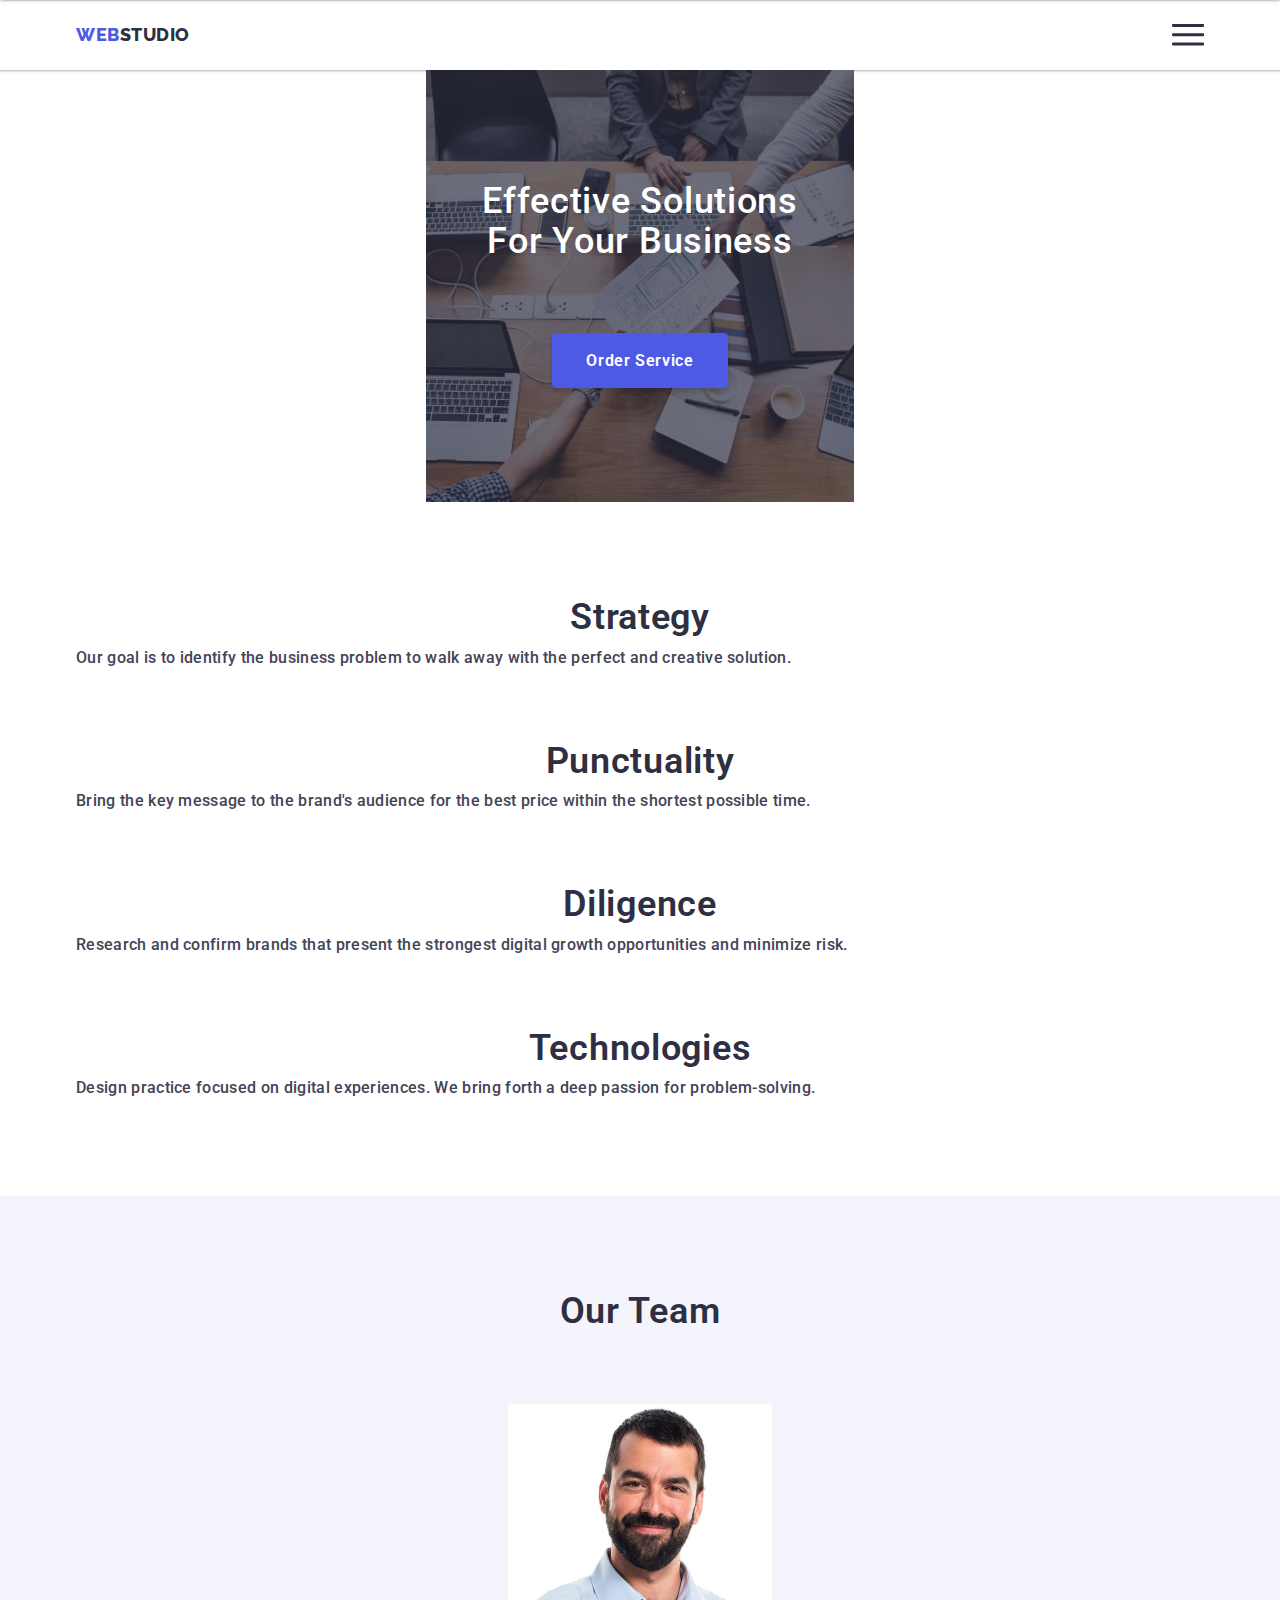
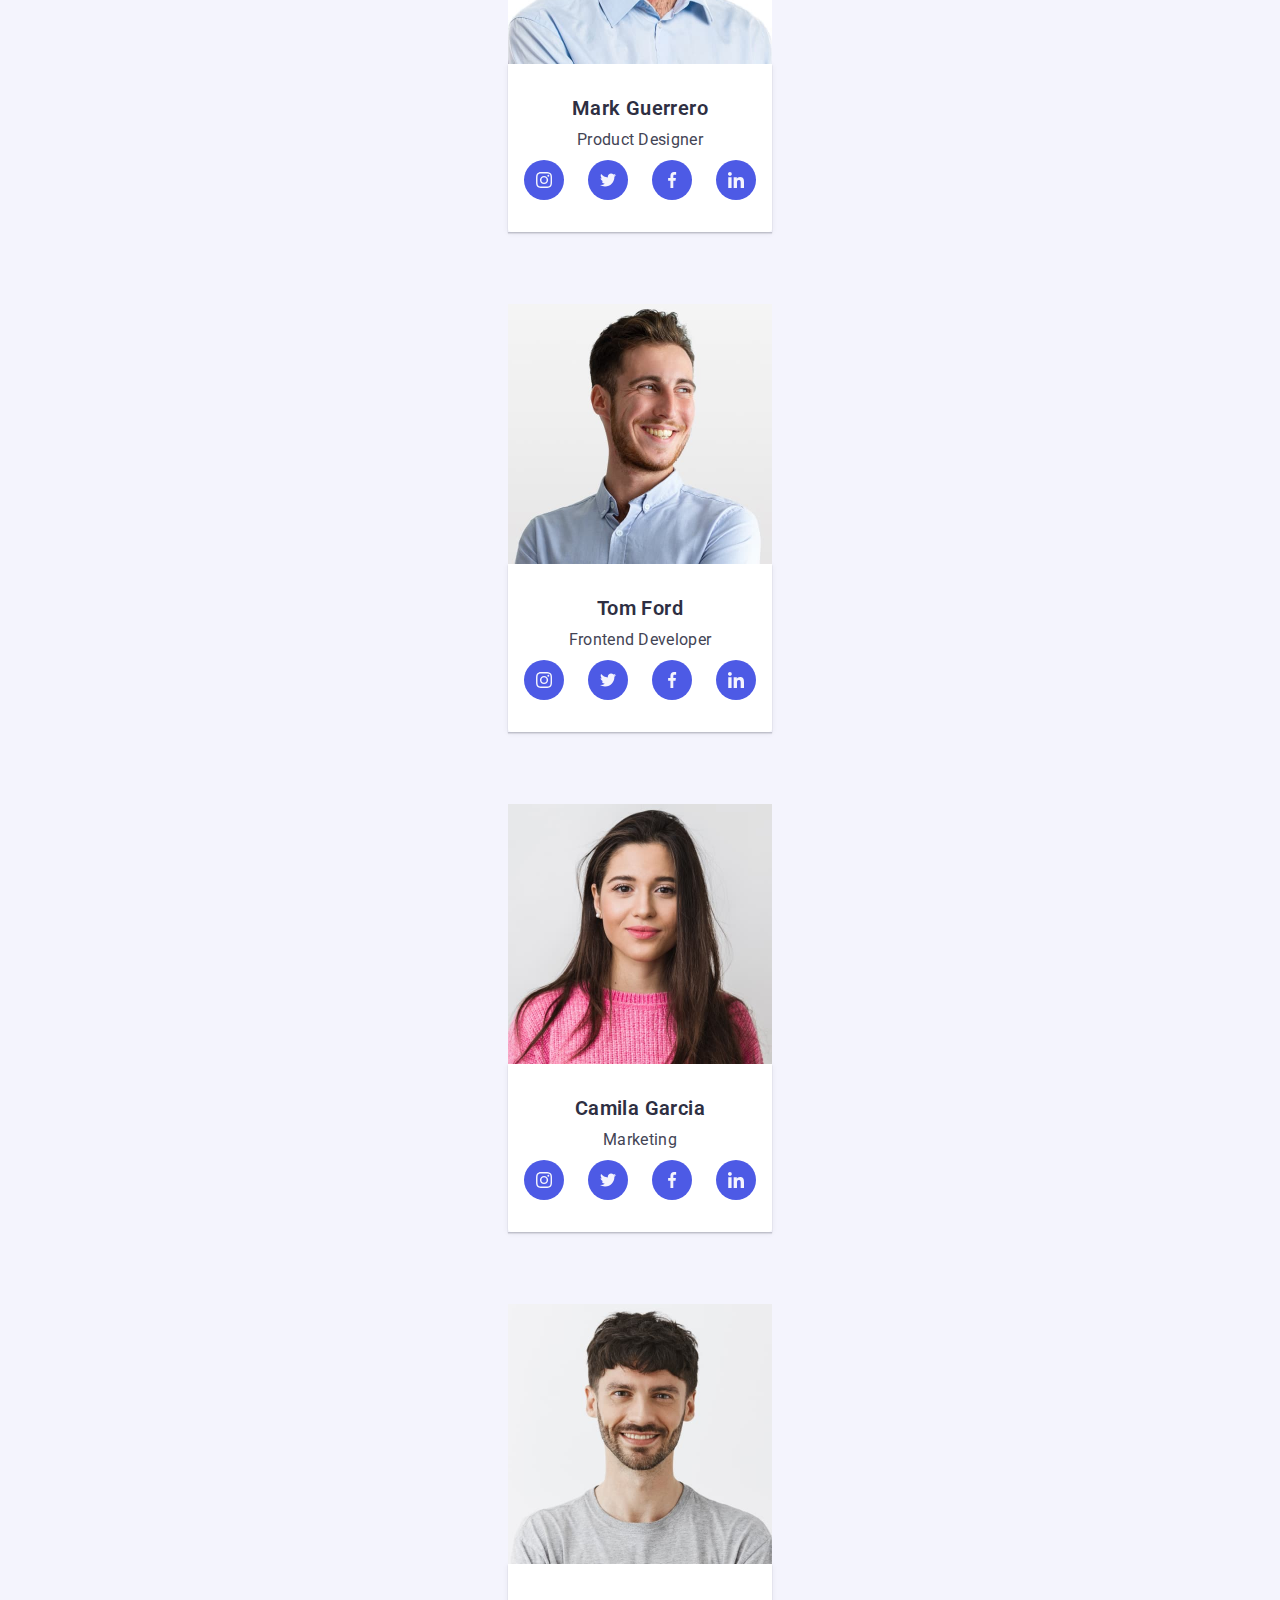
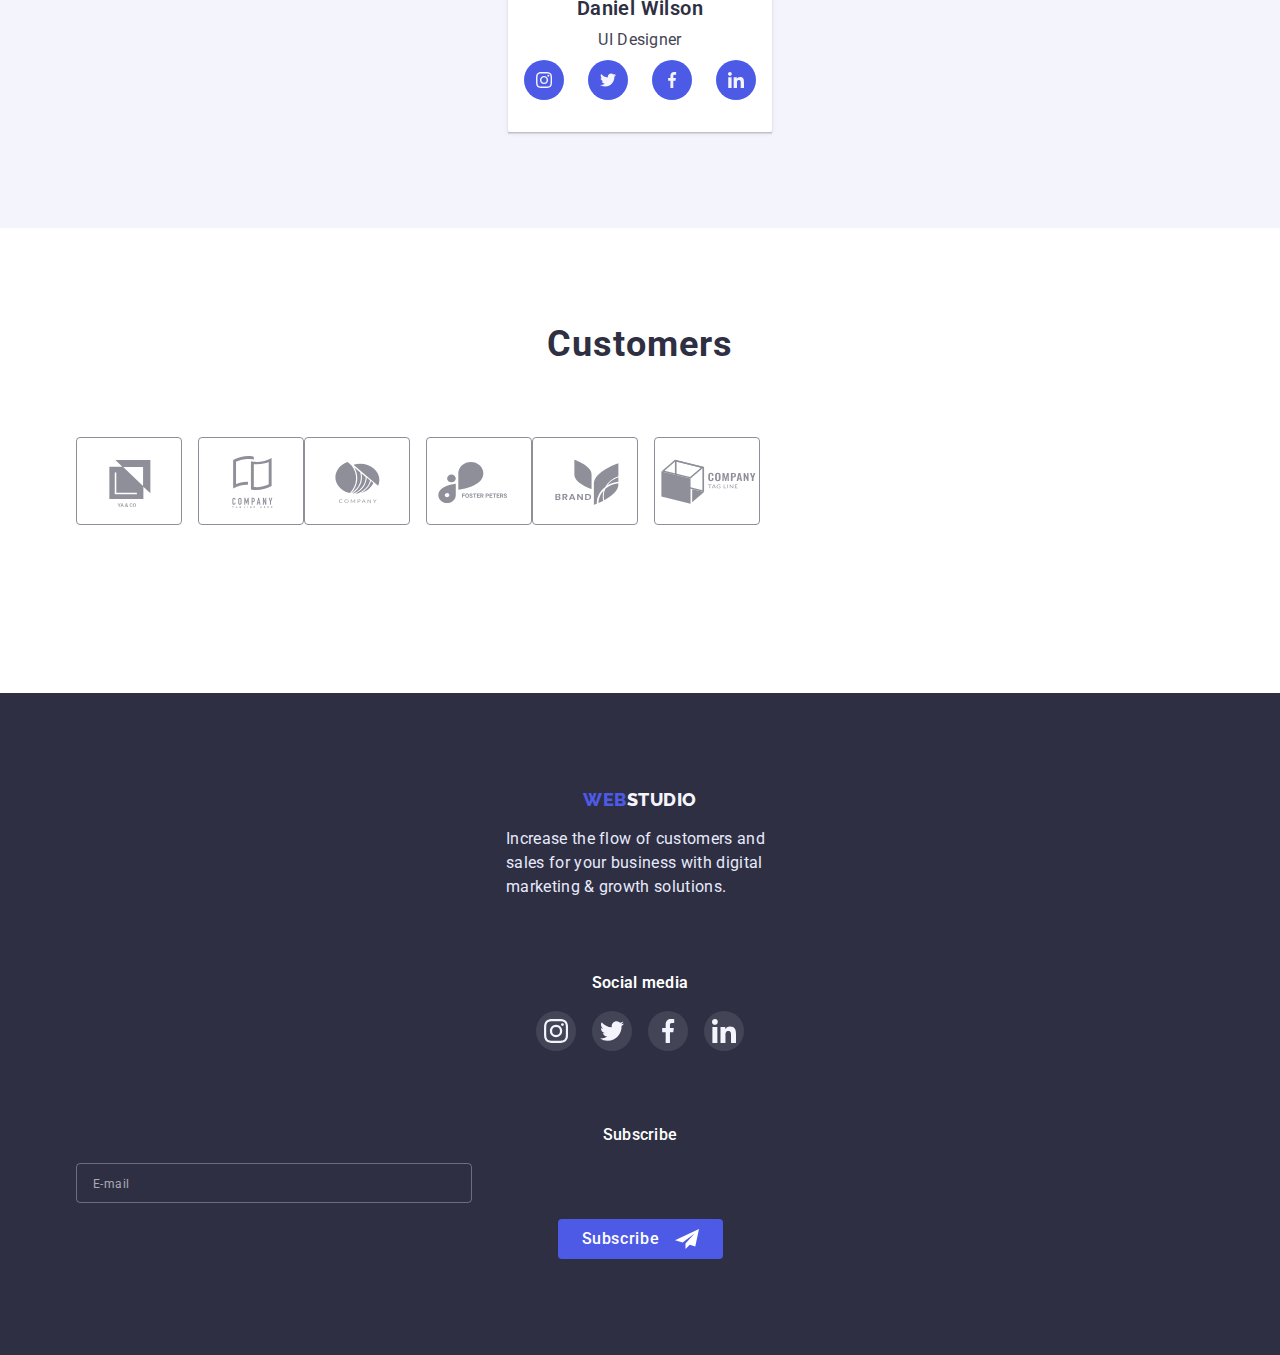
==== index.html @ 3fad4c1f "made responsive images" ====
<!DOCTYPE html>
<html lang="en">
  <head>
    <meta charset="UTF-8" />
    <meta http-equiv="X-UA-Compatible" content="IE=edge" />
    <meta name="viewport" content="width=device-width, initial-scale=1.0" />
    <title>Document</title>
    <link rel="preconnect" href="https://fonts.googleapis.com" />
    <link rel="preconnect" href="https://fonts.gstatic.com" crossorigin />
    <link
      href="https://fonts.googleapis.com/css2?family=Raleway:wght@700&family=Roboto:wght@400;500;700;900&display=swap"
      rel="stylesheet"
    />
    <link
      rel="stylesheet"
      href="https://cdnjs.cloudflare.com/ajax/libs/modern-normalize/1.1.0/modern-normalize.min.css"
    />
    <link rel="stylesheet" href="./css/styles.css" />
  </head>
  <body>
    <header class="head">
      <div class="container header">
        <a href="" class="logo"><span class="logo-span">Web</span>Studio</a>
        <button class="icon-menu buttons" data-menu-open>
          <svg width="32" height="22">
            <use href="./images/icons.svg#mobile-menu"></use>
          </svg>
        </button>
        <div class="burger-menu is-hidden" data-menu>
          <button class="icon-close buttons" data-menu-close>
            <svg width="22" height="22">
              <use href="./images/icons.svg#close"></use>
            </svg>
          </button>
          <nav class="site-nav">
            <ul class="site-nav-list list">
              <li class="site-nav-item">
                <a href="./index.html" class="link current">Studio</a>
              </li>
              <li class="site-nav-item">
                <a href="./portfolio.html" class="link">Portfolio</a>
              </li>
              <li class="site-nav-item">
                <a href="" class="link">Contacts</a>
              </li>
            </ul>
          </nav>
          <ul class="contacts-list list">
            <li class="contacts-item">
              <a href="mailto:info@devstudio.com" class="link"
                >info@devstudio.com</a
              >
            </li>
            <li class="contacts-item phone-number">
              <a href="tel:+110001111111" class="link">+11 (000) 111-11-11</a>
            </li>
          </ul>
          <ul class="menu-list-icon list">
            <li class="menu-icon-item">
              <a href="" class="link-icon">
                <svg class="icon-item" width="24" height="24">
                  <use href="./images/icons.svg#icon-instagram-2"></use>
                </svg>
              </a>
            </li>
            <li class="menu-icon-item">
              <a href="" class="link-icon">
                <svg class="icon-item" width="24" height="24">
                  <use href="./images/icons.svg#icon-twitter-1"></use>
                </svg>
              </a>
            </li>
            <li class="menu-icon-item">
              <a href="" class="link-icon">
                <svg class="icon-item" width="24" height="24">
                  <use href="./images/icons.svg#icon-facebook-1"></use>
                </svg>
              </a>
            </li>
            <li class="menu-icon-item">
              <a href="" class="link-icon">
                <svg class="icon-item" width="24" height="24">
                  <use href="./images/icons.svg#icon-linkedin-1"></use>
                </svg>
              </a>
            </li>
          </ul>
        </div>
      </div>
    </header>
    <main>
      <section class="hero">
        <h1 class="heading-hero">Effective Solutions for Your Business</h1>
        <button type="button" class="buttons" data-modal-open>
          Order Service
        </button>
      </section>
      <section class="features section">
        <div class="container">
          <h2 class="visually-hidden">Our features</h2>
          <ul class="features-list list">
            <li class="features-item">
              <div class="features-icon">
                <svg class="button-icon" width="64" height="64">
                  <use href="./images/icons.svg#antenna"></use>
                </svg>
              </div>
              <h3>Strategy</h3>
              <p class="paragraph">
                Our goal is to identify the business problem to walk away with
                the perfect and creative solution.
              </p>
            </li>
            <li class="features-item">
              <div class="features-icon">
                <svg class="button-icon" width="64" height="64">
                  <use href="./images/icons.svg#icon-clock-1"></use>
                </svg>
              </div>
              <h3>Punctuality</h3>
              <p class="paragraph">
                Bring the key message to the brand's audience for the best price
                within the shortest possible time.
              </p>
            </li>
            <li class="features-item">
              <div class="features-icon">
                <svg class="button-icon" width="64" height="64">
                  <use href="./images/icons.svg#icon-diagram-1"></use>
                </svg>
              </div>
              <h3>Diligence</h3>
              <p class="paragraph">
                Research and confirm brands that present the strongest digital
                growth opportunities and minimize risk.
              </p>
            </li>
            <li class="features-item">
              <div class="features-icon">
                <svg class="button-icon" width="64" height="64">
                  <use href="./images/icons.svg#icon-astronaut-1"></use>
                </svg>
              </div>
              <h3>Technologies</h3>
              <p class="paragraph">
                Design practice focused on digital experiences. We bring forth a
                deep passion for problem-solving.
              </p>
            </li>
          </ul>
        </div>
      </section>
      <section class="activity section">
        <div class="container">
          <h2 class="activity-heading">What are we doing</h2>
          <ul class="activity-list list">
            <li class="activity-item">
              <img
                src="./images/img-1.jpg"
                alt="monitor"
                width="360"
                height="300"
              />
            </li>
            <li class="activity-item">
              <img
                src="./images/img-2.jpg"
                alt="phone screens"
                width="360"
                height="300"
              />
            </li>
            <li class="activity-item">
              <img
                src="./images/img-3.jpg"
                alt="phone in hand"
                width="360"
                height="300"
              />
            </li>
          </ul>
        </div>
      </section>
      <section class="team section">
        <div class="container">
          <h2 class="team-heading">Our Team</h2>
          <ul class="team-list list">
            <li class="team-item">
              <img
                srcset="./images/img-4.jpg 264w, ./images/img-4@2x.jpg 528w"
                sizes="264"
                src="./images/img-4.jpg"
                alt="first team member"
                width="264"
                height="260"
              />
              <div class="team-grouping">
                <h3 class="team-heading-item">Mark Guerrero</h3>
                <p class="paragraph">Product Designer</p>
                <ul class="team-list-icon list">
                  <li class="list-icon-item">
                    <a href="" class="link-icon">
                      <svg class="icon-item" width="16" height="16">
                        <use href="./images/icons.svg#icon-instagram-2"></use>
                      </svg>
                    </a>
                  </li>
                  <li class="list-icon-item">
                    <a href="" class="link-icon">
                      <svg class="icon-item" width="16" height="16">
                        <use href="./images/icons.svg#icon-twitter-1"></use>
                      </svg>
                    </a>
                  </li>
                  <li class="list-icon-item">
                    <a href="" class="link-icon">
                      <svg class="icon-item" width="16" height="16">
                        <use href="./images/icons.svg#icon-facebook-1"></use>
                      </svg>
                    </a>
                  </li>
                  <li class="list-icon-item">
                    <a href="" class="link-icon">
                      <svg class="icon-item" width="16" height="16">
                        <use href="./images/icons.svg#icon-linkedin-1"></use>
                      </svg>
                    </a>
                  </li>
                </ul>
              </div>
            </li>
            <li class="team-item">
              <img
                srcset="./images/img-5.jpg 264w, ./images/img-5@2x.jpg 528w"
                sizes="264"
                src="./images/img-5.jpg"
                alt="second team member"
                width="264"
                height="260"
              />
              <div class="team-grouping">
                <h3 class="team-heading-item">Tom Ford</h3>
                <p class="paragraph">Frontend Developer</p>
                <ul class="team-list-icon list">
                  <li class="list-icon-item">
                    <a href="" class="link-icon">
                      <svg class="icon-item" width="16" height="16">
                        <use href="../images/icons.svg#icon-instagram-2"></use>
                      </svg>
                    </a>
                  </li>
                  <li class="list-icon-item">
                    <a href="" class="link-icon">
                      <svg class="icon-item" width="16" height="16">
                        <use href="./images/icons.svg#icon-twitter-1"></use>
                      </svg>
                    </a>
                  </li>
                  <li class="list-icon-item">
                    <a href="" class="link-icon">
                      <svg class="icon-item" width="16" height="16">
                        <use href="./images/icons.svg#icon-facebook-1"></use>
                      </svg>
                    </a>
                  </li>
                  <li class="list-icon-item">
                    <a href="" class="link-icon">
                      <svg class="icon-item" width="16" height="16">
                        <use href="./images/icons.svg#icon-linkedin-1"></use>
                      </svg>
                    </a>
                  </li>
                </ul>
              </div>
            </li>
            <li class="team-item">
              <img
                srcset="./images/img-6.jpg 264w, ./images/img-6@2x.jpg 528w"
                sizes="264"
                src="./images/img-6.jpg"
                alt="third team member"
                width="264"
                height="260"
              />
              <div class="team-grouping">
                <h3 class="team-heading-item">Camila Garcia</h3>
                <p class="paragraph">Marketing</p>
                <ul class="team-list-icon list">
                  <li class="list-icon-item">
                    <a href="" class="link-icon">
                      <svg class="icon-item" width="16" height="16">
                        <use href="./images/icons.svg#icon-instagram-2"></use>
                      </svg>
                    </a>
                  </li>
                  <li class="list-icon-item">
                    <a href="" class="link-icon">
                      <svg class="icon-item" width="16" height="16">
                        <use href="./images/icons.svg#icon-twitter-1"></use>
                      </svg>
                    </a>
                  </li>
                  <li class="list-icon-item">
                    <a href="" class="link-icon">
                      <svg class="icon-item" width="16" height="16">
                        <use href="./images/icons.svg#icon-facebook-1"></use>
                      </svg>
                    </a>
                  </li>
                  <li class="list-icon-item">
                    <a href="" class="link-icon">
                      <svg class="icon-item" width="16" height="16">
                        <use href="./images/icons.svg#icon-linkedin-1"></use>
                      </svg>
                    </a>
                  </li>
                </ul>
              </div>
            </li>
            <li class="team-item">
              <img
                srcset="./images/img-7.jpg 264w, ./images/img-7@2x.jpg 528w"
                sizes="264"
                src="./images/img-7.jpg"
                alt="fourth team member"
                width="264"
                height="260"
              />
              <div class="team-grouping">
                <h3 class="team-heading-item">Daniel Wilson</h3>
                <p class="paragraph">UI Designer</p>
                <ul class="team-list-icon list">
                  <li class="list-icon-item">
                    <a href="" class="link-icon">
                      <svg class="icon-item" width="16" height="16">
                        <use href="./images/icons.svg#icon-instagram-2"></use>
                      </svg>
                    </a>
                  </li>
                  <li class="list-icon-item">
                    <a href="" class="link-icon">
                      <svg class="icon-item" width="16" height="16">
                        <use href="./images/icons.svg#icon-twitter-1"></use>
                      </svg>
                    </a>
                  </li>
                  <li class="list-icon-item">
                    <a href="" class="link-icon">
                      <svg class="icon-item" width="16" height="16">
                        <use href="./images/icons.svg#icon-facebook-1"></use>
                      </svg>
                    </a>
                  </li>
                  <li class="list-icon-item">
                    <a href="" class="link-icon">
                      <svg class="icon-item" width="16" height="16">
                        <use href="./images/icons.svg#icon-linkedin-1"></use>
                      </svg>
                    </a>
                  </li>
                </ul>
              </div>
            </li>
          </ul>
        </div>
      </section>
      <section class="clients section">
        <div class="container">
          <h2 class="clients-heading">Customers</h2>
          <ul class="clients-list list">
            <li class="clients-list-item">
              <a href="" class="clients-list-link">
                <svg class="icon-logo" width="104" height="56">
                  <use href="./images/icons.svg#icon-Logo"></use>
                </svg>
              </a>
            </li>
            <li class="clients-list-item">
              <a href="" class="clients-list-link">
                <svg class="icon-logo" width="104" height="56">
                  <use href="./images/icons.svg#icon-Logo-1"></use>
                </svg>
              </a>
            </li>
            <li class="clients-list-item">
              <a href="" class="clients-list-link">
                <svg class="icon-logo" width="104" height="56">
                  <use href="./images/icons.svg#icon-Logo-2"></use>
                </svg>
              </a>
            </li>
            <li class="clients-list-item">
              <a href="" class="clients-list-link">
                <svg class="icon-logo" width="104" height="56">
                  <use href="./images/icons.svg#icon-Logo-3"></use>
                </svg>
              </a>
            </li>
            <li class="clients-list-item">
              <a href="" class="clients-list-link">
                <svg class="icon-logo" width="104" height="56">
                  <use href="./images/icons.svg#icon-Logo-4"></use>
                </svg>
              </a>
            </li>
            <li class="clients-list-item">
              <a href="" class="clients-list-link">
                <svg class="icon-logo" width="104" height="56">
                  <use href="./images/icons.svg#icon-Logo-5"></use>
                </svg>
              </a>
            </li>
          </ul>
        </div>
      </section>
    </main>
    <footer class="page-footer">
      <div class="container footer">
        <div class="logo-block">
          <a href="" class="logo"><span class="logo-span">Web</span>Studio</a>
          <p>
            Increase the flow of customers and sales for your business with
            digital marketing & growth solutions.
          </p>
        </div>
        <div class="media-block">
          <h3 class="footer-heading">Social media</h3>
          <ul class="footer-list list">
            <li class="footer-list-item">
              <a href="" class="footer-link link">
                <svg width="24" height="24">
                  <use href="./images/icons.svg#icon-instagram-2"></use>
                </svg>
              </a>
            </li>
            <li class="footer-list-item">
              <a href="" class="footer-link link">
                <svg width="24" height="24">
                  <use href="./images/icons.svg#icon-twitter-1"></use>
                </svg>
              </a>
            </li>
            <li class="footer-list-item">
              <a href="" class="footer-link link">
                <svg width="24" height="24">
                  <use href="./images/icons.svg#icon-facebook-1"></use>
                </svg>
              </a>
            </li>
            <li class="footer-list-item">
              <a href="" class="footer-link link">
                <svg width="24" height="24">
                  <use href="./images/icons.svg#icon-linkedin-1"></use>
                </svg>
              </a>
            </li>
          </ul>
        </div>
        <div>
          <form class="email-block">
            <div class="email-input">
              <label for="mail" class="email-label"> Subscribe </label>
              <input
                type="email"
                name="email"
                placeholder="E-mail"
                id="mail"
                class="email-button"
              />
            </div>
            <button type="submit" class="submit-button buttons">
              Subscribe
              <svg width="24" height="20" class="arrow-icon">
                <use href="./images/icons.svg#arrow"></use>
              </svg>
            </button>
          </form>
        </div>
      </div>
    </footer>
    <div class="backdrop is-hidden" data-modal>
      <div class="modal">
        <button class="close-modal buttons" data-modal-close>
          <svg class="modal-icon" width="22" height="22">
            <use href="./images/icons.svg#close"></use>
          </svg>
        </button>
        <form class="form-modal">
          <p class="form-paragraph">
            Leave your contacts and we will call you back
          </p>
          <label class="modal-label">
            <span class="modal-label-text">Name</span>
            <input
              type="text"
              name="user-name"
              class="modal-input username"
              required
            />
          </label>
          <label class="modal-label">
            <span class="modal-label-text">Phone</span>
            <input type="tel" name="phone" class="modal-input phone" required />
          </label>
          <label class="modal-label">
            <span class="modal-label-text">Email</span>
            <input type="email" name="email" class="modal-input email" />
          </label>
          <label class="modal-label">
            <span class="modal-label-text">Comment</span>
            <textarea
              name="comment"
              class="comment"
              placeholder="Text input"
            ></textarea>
          </label>
          <label class="checkbox-label">
            <input type="checkbox" name="checkbox" class="checkbox-input" />
            <span class="checkbox-custom"></span>
            <span class="checkbox-text"
              >I accept the terms and conditions of the
              <a href="" class="checkbox-link"> Privacy Policy</a></span
            >
          </label>
          <button type="submit" class="modal-submit buttons">Send</button>
        </form>
      </div>
    </div>
    <script src="./js/mobile-menu.js"></script>
    <script src="./js/modal.js"></script>
  </body>
</html>
---- css/styles.css ----
/*base styles*/
:root {
  --primary-text-color: #434455;
  --secondary-color: #2e2f42;
  --primary-white-color: #ffffff;
  --background-our-team-buttons: #f4f4fd;
  --accent-color: #4d5ae5;
  --footer-color: #e7e9fc;
  --secondary-accent-color: #404bbf;
}

body {
  font-family: "Roboto", sans-serif;
  color: var(--primary-text-color);
  background-color: var(--primary-white-color);
}

ul {
  margin: 0;
  padding: 0;
}

p,
h1,
h2,
h3 {
  margin: 0;
}

.container {
  margin-left: auto;
  margin-right: auto;
  padding-left: 15px;
  padding-right: 15px;
}

@media screen and (min-width: 480px) {
  .container {
    width: 428px;
  }
}

@media screen and (min-width: 768px) {
  .container {
    width: 768px;
  }
}

@media screen and (min-width: 1200px) {
  .container {
    width: 1158px;
  }
}

.visually-hidden {
  position: absolute;
  white-space: nowrap;
  width: 1px;
  height: 1px;
  overflow: hidden;
  border: 0;
  padding: 0;
  clip: rect(0 0 0 0);
  clip-path: inset(50%);
  margin: -1px;
}

.list {
  list-style: none;
}

a {
  text-decoration: none;
  color: inherit;
}

.buttons {
  font-family: inherit;
  cursor: pointer;
}

.link:hover,
.link:focus {
  color: var(--accent-color);
}

img {
  display: block;
  max-width: 100%;
  height: auto;
}

/*header*/
.head {
  box-shadow: 0px 2px 1px rgba(46, 47, 66, 0.08),
    0px 1px 1px rgba(46, 47, 66, 0.16), 0px 1px 6px rgba(46, 47, 66, 0.08);
}
.header {
  display: flex;
  align-items: center;
  justify-content: space-between;

  padding-top: 24px;
  padding-bottom: 24px;
}

.burger-menu {
  position: absolute;
  top: 0;
  left: 0;
  width: 100%;
  padding: 40px;
  z-index: 3;

  background: var(--primary-white-color);
  box-shadow: 0px 2px 1px rgba(46, 47, 66, 0.08),
    0px 1px 1px rgba(46, 47, 66, 0.16), 0px 1px 6px rgba(46, 47, 66, 0.08);

  transform: translateY(0);

  transition: transform 250ms cubic-bezier(0.4, 0, 0.2, 1);
}

.burger-menu.is-hidden {
  transform: translateY(-100%);
}

.icon-close {
  display: block;

  width: 24px;
  height: 24px;
  padding: 0;
  margin-left: auto;
  margin-bottom: 16px;
  border: 1px solid rgba(0, 0, 0, 0.1);
  border-radius: 50%;

  background-color: #e7e9fc;
  outline: none;
}

.logo {
  display: block;

  /* margin-right: 77px; */
  /* padding-top: 24px;
  padding-bottom: 24px; */

  font-family: "Raleway", sans-serif;
  font-weight: 800;
  font-size: 18px;
  line-height: 1.2;
  letter-spacing: 0.03em;
  text-transform: uppercase;
  color: var(--secondary-color);
}

.logo-span {
  color: var(--accent-color);
}

.icon-menu {
  display: block;

  width: 32px;
  height: 22px;
  padding: 0;
  border: 0;
  background-color: transparent;
}

/*main nav*/
/* .site-nav {
  display: flex;
} */

.site-nav-list {
  font-weight: 700;
  font-size: 36px;
  line-height: 1.1;
  letter-spacing: 0.02em;
  text-transform: capitalize;
  color: var(--secondary-color);
  /* font-weight: 500;
  font-size: 16px;
  line-height: 1.5;
  display: flex; */
}

.site-nav-item {
  position: relative;
}

.site-nav-item:not(:last-child),
.contacts-item:not(:last-child) {
  margin-bottom: 40px;
}

.site-nav-item:last-child {
  margin-bottom: 284px;
}

.contacts-item:last-child {
  margin-bottom: 48px;
}
/* .site-nav-item:not(:last-child),
.contacts-item:not(:last-child) {
  margin-right: 40px;
} */

.site-nav-item .link.current::after {
  content: "";
  position: absolute;
  left: 0;
  bottom: 0;

  display: block;
  /* width: 100%;
  height: 4px;
  border-radius: 2px; */

  background-color: var(--secondary-accent-color);
}

.site-nav-item .link.current {
  color: var(--accent-color);
}

.site-nav-list .link,
.contacts-list .link {
  /* padding-top: 24px;
  padding-bottom: 24px; */
  display: block;

  transition: color 250ms cubic-bezier(0.4, 0, 0.2, 1);
}

/*contacts*/
.contacts-list {
  font-weight: 500;
  font-size: 20px;
  line-height: 1.2;
  letter-spacing: 0.02em;
  color: var(--primary-text-color);

  /* font-size: 16px;
  line-height: 1.5;
  display: flex;
  margin-left: auto; */
}

.phone-number {
  font-weight: 600;
  font-size: 36px;
  line-height: 1.1;
  text-transform: capitalize;
}

.menu-list-icon {
  display: flex;
  justify-content: center;
  align-items: center;
}

.menu-icon-item:not(:last-child) {
  margin-right: 56px;
}

/*index.html*/
.hero {
  width: 428px;
  height: 432px;
  padding-top: 112px;
  padding-bottom: 112px;
  margin-right: auto;
  margin-left: auto;

  background-image: linear-gradient(
      to right,
      rgba(46, 47, 66, 0.7),
      rgba(46, 47, 66, 0.7)
    ),
    url(../images/bg-phone.jpg);
  background-size: 428px 432px;
  background-repeat: no-repeat;
  background-position: center;
  background-color: var(--secondary-color);

  text-align: center;
  /* height: 600px; */
  /* max-width: 1440px; */
  /* padding-top: 192px;
   */
}

@media (min-device-pixel-ratio: 2),
  (-webkit-min-device-pixel-ratio: 2),
  (min-resolution: 192dpi),
  (min-resolution: 2dppx) {
  .hero {
    background-image: linear-gradient(
        to right,
        rgba(46, 47, 66, 0.7),
        rgba(46, 47, 66, 0.7)
      ),
      url("../images/bg-phone@2x.jpg");
  }
}

.heading-hero {
  width: 318px;
  margin-left: auto;
  margin-right: auto;

  font-weight: 500;
  font-size: 36px;
  line-height: 1.1;
  text-align: center;
  letter-spacing: 0.02em;
  text-transform: capitalize;

  color: var(--primary-white-color);

  /* width: 492px;
  font-size: 56px;
  line-height: 1.07; */
}

.hero .buttons {
  margin-left: auto;
  margin-right: auto;
  margin-top: 72px;
  padding: 16px 32px;
  border-color: transparent;
  border-radius: 4px;

  font-weight: 600;
  font-size: 16px;
  line-height: 1.2;
  letter-spacing: 0.04em;

  color: var(--primary-white-color);
  background-color: var(--accent-color);
  box-shadow: 0px 4px 4px rgba(0, 0, 0, 0.15);

  transition: background-color 250ms cubic-bezier(0.4, 0, 0.2, 1),
    box-shadow 250ms cubic-bezier(0.4, 0, 0.2, 1);
}

.hero .buttons:hover,
.hero .buttons:focus {
  background-color: var(--secondary-accent-color);
  box-shadow: 0px 4px 4px rgba(0, 0, 0, 0.15);
}

.section {
  padding-top: 96px;
  padding-bottom: 96px;

  /* padding-top: 120px;
  padding-bottom: 120px; */
}

.features-icon {
  display: none;

  height: 112px;
  padding: 0;
  margin-bottom: 8px;
  border: none;
  border-radius: 4px;

  background-color: var(--background-our-team-buttons);

  /* display: flex;
  justify-content: center;
  align-items: center; */
}

/* .features-list {
  display: flex;
} */

.features-item:not(:last-child) {
  margin-bottom: 72px;
}

/* .features-item:not(:last-child) {
  margin-right: 24px;
} */

.features-list h3 {
  margin-bottom: 8px;

  font-weight: 600;
  font-size: 36px;
  line-height: 1.1;
  text-align: center;
  letter-spacing: 0.02em;
  text-transform: capitalize;

  color: var(--secondary-color);

  /* 
  font-size: 20px;
  line-height: 1.2; */
}

.features-list p {
  font-weight: 500;
  font-size: 16px;
  line-height: 1.5;
  letter-spacing: 0.02em;

  color: var(--primary-text-color);
}

.activity {
  display: none;
  padding-top: 0;
}

.activity-list {
  display: flex;
  margin-top: 72px;
}

.activity-heading {
  font-weight: 600;
  font-size: 36px;
  line-height: 1.1;
  text-align: center;
  letter-spacing: 0.02em;
  text-transform: capitalize;

  color: var(--secondary-color);
}

.activity-item:not(:last-child) {
  margin-right: 24px;
}

.team {
  background-color: var(--background-our-team-buttons);
}

.team-list {
  margin-top: 72px;

  /* display: flex; */
}

.team-heading {
  font-weight: 600;
  font-size: 36px;
  line-height: 1.1;
  text-align: center;
  letter-spacing: 0.02em;
  text-transform: capitalize;

  color: var(--secondary-color);
}

.team-item {
  width: 264px;

  margin-right: auto;
  margin-left: auto;

  border-radius: 0px 0px 4px 4px;
  background-color: var(--primary-white-color);
}

.team-item:not(:last-child) {
  margin-bottom: 72px;
}

.team-grouping {
  padding-top: 32px;
  padding-bottom: 32px;
  box-shadow: 0px 1px 6px rgba(46, 47, 66, 0.08),
    0px 1px 1px rgba(46, 47, 66, 0.16), 0px 2px 1px rgba(46, 47, 66, 0.08);
}

.team-list h3 {
  margin-bottom: 8px;

  font-weight: 600;
  font-size: 20px;
  line-height: 1.2;
  text-align: center;
  letter-spacing: 0.02em;

  color: var(--secondary-color);
}

.team-list p {
  margin-bottom: 8px;

  font-size: 16px;
  line-height: 1.5;
  text-align: center;
  letter-spacing: 0.02em;

  color: var(--primary-text-color);
}

/* .team-item:not(:last-child) {
  margin-right: 24px;
} */

.team-list-icon {
  display: flex;
  justify-content: center;
  align-items: center;
}

.list-icon-item:not(:last-child) {
  margin-right: 24px;
}

.link-icon {
  display: flex;
  align-items: center;
  justify-content: center;

  width: 40px;
  height: 40px;
  border-radius: 50%;

  background-color: var(--accent-color);

  transition: background-color 250ms cubic-bezier(0.4, 0, 0.2, 1);
}

.link-icon:hover,
.link-icon:focus {
  background-color: var(--secondary-accent-color);
}

.clients-list {
  display: flex;
  flex-wrap: wrap;
}

.clients-list-item {
  width: calc((100%-16px) / 2);

  /* flex-basis: calc((100%-120px) / 6); */
}

.clients-list-item:not(:nth-last-child(-n + 2)) {
  margin-bottom: 72px;
}

.clients-list-item:nth-child(2n + 1) {
  margin-right: 16px;
}

/* .clients-list-item:not(:last-child) {
  margin-right: 24px;
} */

.clients-list-link {
  display: flex;
  align-items: center;
  justify-content: center;

  height: 88px;
  border: 1px solid #8e8f99;
  border-radius: 4px;

  fill: #8e8f99;

  transition: fill 250ms cubic-bezier(0.4, 0, 0.2, 1),
    border-color 250ms cubic-bezier(0.4, 0, 0.2, 1);
}

.clients-list-link:hover,
.clients-list-link:focus {
  fill: var(--accent-color);
  border-color: var(--accent-color);
}

.clients-heading {
  margin-bottom: 72px;
  font-weight: 700;
  font-size: 36px;
  line-height: 1, 16;
  text-align: center;
  letter-spacing: 0.03em;
  color: var(--secondary-color);
}

/*footer*/
.page-footer {
  padding-top: 96px;
  padding-bottom: 96px;

  background-color: var(--secondary-color);

  /* padding-top: 100px;
  padding-bottom: 100px; */
}

/* .footer {
  display: flex;
} */

.logo-block {
  width: 268px;
  margin-bottom: 72px;
  margin-left: auto;
  margin-right: auto;

  /* margin-right: 120px;
  width: 264px; */
}

footer .logo {
  text-align: center;
  color: var(--background-our-team-buttons);
}

.page-footer .logo {
  padding: 0;
}

.page-footer p {
  margin-top: 16px;
  font-size: 16px;
  line-height: 1.5;
  letter-spacing: 0.02em;
  color: var(--footer-color);
}

.footer-heading {
  margin-bottom: 16px;

  text-align: center;
  font-weight: 600;
  font-size: 16px;
  line-height: 1.5;
  letter-spacing: 0.02em;
  color: var(--primary-white-color);
}

.footer-list {
  display: flex;
  justify-content: center;
}

.footer-list-item:not(:last-child) {
  margin-right: 16px;
}

.footer-link {
  width: 40px;
  height: 40px;
  border-radius: 50%;
  background-color: rgba(255, 255, 255, 0.1);
  display: flex;
  align-items: center;
  justify-content: center;

  transition: background-color 250ms cubic-bezier(0.4, 0, 0.2, 1);
}

.footer-link:hover,
.footer-link:focus {
  background-color: #31d0aa;
}

.media-block {
  margin-bottom: 72px;

  /* margin-right: 80px; */
}

/* .email-block {
  display: flex;
} */

.email-input {
  display: flex;
  flex-direction: column;

  margin-bottom: 16px;

  /* margin-right: 24px; */
}

.email-label {
  margin-bottom: 16px;

  text-align: center;
  font-weight: 500;
  font-size: 16px;
  line-height: 1.5;
  letter-spacing: 0.02em;

  color: #ffffff;
}

.email-button {
  width: 396px;
  height: 40px;
  padding-left: 16px;
  padding-top: 8px;
  padding-bottom: 8px;

  border: 1px solid rgba(255, 255, 255, 0.3);
  border-radius: 4px;

  background-color: rgba(33, 150, 243, 0);

  /* width: 264px; */
}

.email-button::placeholder {
  font-size: 12px;
  line-height: 2;
  letter-spacing: 0.04em;

  color: rgba(255, 255, 255, 0.6);
}

.submit-button {
  display: flex;
  align-items: center;
  justify-content: space-between;

  width: 165px;
  height: 40px;
  padding: 8px 24px;
  margin-left: auto;
  margin-right: auto;
  border: var(--accent-color);
  border-radius: 4px;

  font-weight: 500;
  font-size: 16px;
  line-height: 1.5;
  letter-spacing: 0.04em;

  color: var(--primary-white-color);
  background-color: var(--accent-color);

  transition: background-color 250ms cubic-bezier(0.4, 0, 0.2, 1);
}

.submit-button:hover,
.submit-button:focus {
  background-color: var(--secondary-accent-color);
}

.arrow-icon {
  fill: var(--primary-white-color);
}

/*portfolio.html*/
.gallery {
  padding-top: 48px;
  padding-bottom: 48px;

  /* padding-top: 96px; */
}

.gallery-grouping {
  padding-top: 32px;
  padding-bottom: 32px;
  padding-left: 16px;
  border-bottom: 1px solid #e7e9fc;
  border-left: 1px solid #e7e9fc;
  border-right: 1px solid #e7e9fc;
}

.gallery .button-list {
  display: flex;
  flex-wrap: wrap;
}

.button-list {
  margin-bottom: 48px;
}

.button-item:not(:last-child) {
  margin-right: 24px;
}

.button-item:not(:nth-last-child(-n + 2)) {
  margin-bottom: 16px;
}

.button-list .buttons {
  padding: 8px 16px;
  border: 1px solid #e7e9fc;
  border-radius: 4px;

  font-weight: 600;
  font-size: 16px;
  line-height: 1.5;
  text-align: center;
  letter-spacing: 0.04em;

  color: var(--accent-color);
  background-color: var(--background-our-team-buttons);

  transition: background-color 250ms cubic-bezier(0.4, 0, 0.2, 1),
    color 250ms cubic-bezier(0.4, 0, 0.2, 1),
    border 250ms cubic-bezier(0.4, 0, 0.2, 1),
    box-shadow 250ms cubic-bezier(0.4, 0, 0.2, 1);
}

.button-list .buttons:hover,
.button-list .buttons:focus {
  border: 1px solid var(--accent-color);

  color: var(--primary-white-color);
  background-color: var(--accent-color);

  box-shadow: 0px 4px 4px rgba(0, 0, 0, 0.15);
}

.projects-list {
  display: flex;
  flex-wrap: wrap;
  justify-content: center;
}

.projects-item:not(:last-child) {
  margin-bottom: 48px;
}

/* .projects-item:not(:nth-child(3n)) {
  margin-right: 24px;
} */

/* .projects-item:not(:nth-last-child(-n + 3)) {
  margin-bottom: 48px;
} */

.projects-item {
  width: 100%;

  border-bottom: 0.5px solid #f4f4fd;
  box-shadow: 0px 1px 6px rgba(46, 47, 66, 0.08);
}

.projects-link {
  display: block;

  transition: box-shadow 250ms cubic-bezier(0.4, 0, 0.2, 1);
}

.projects-link:hover,
.projects-link:focus {
  box-shadow: 0px 1px 6px rgba(46, 47, 66, 0.08),
    0px 1px 1px rgba(46, 47, 66, 0.16), 0px 2px 1px rgba(46, 47, 66, 0.08);
}

.projects-list h2 {
  font-weight: 600;
  font-size: 20px;
  line-height: 1.2;
  letter-spacing: 0.02em;
  color: var(--secondary-color);
}

.projects-list p {
  font-size: 16px;
  line-height: 1.5;
  letter-spacing: 0.02em;
  color: var(--primary-text-color);
  margin-top: 8px;
}

.overlay {
  position: relative;

  width: 100%;

  overflow: hidden;

  /* width: 360px; */
}

.overlay::after {
  content: "";
  position: absolute;
  top: 0;
  left: 0;
  width: 100%;
  height: 100%;
  z-index: 2;

  background-color: var(--accent-color);

  transform: translatey(100%);
  transition: transform 250ms cubic-bezier(0.4, 0, 0.2, 1);
}

.projects-item:hover .overlay::after {
  transform: translateY(0);
}

.overlay .overlay-paragraph {
  position: absolute;
  top: 40px;
  left: 32px;
  z-index: 3;
  margin-top: 0;

  color: #f4f4fd;

  transform: translatey(300%);
  transition: transform 250ms cubic-bezier(0.4, 0, 0.2, 1);
}

.projects-item:hover .overlay .overlay-paragraph {
  transform: translateY(0);
}

/* modal window */
.backdrop {
  position: fixed;
  top: 0;
  left: 0;

  width: 100%;
  height: 100%;

  background-color: rgba(46, 47, 66, 0.4);

  opacity: 1;
  transition: opacity 250ms cubic-bezier(0.4, 0, 0.2, 1);
}

.backdrop.is-hidden {
  opacity: 0;
  pointer-events: none;
  visibility: hidden;
}

.modal {
  position: absolute;
  top: 50%;
  left: 50%;
  transform: translate(-50%, -50%) scale(1);

  width: 408px;
  padding: 72px 24px 24px;
  border-radius: 4px;

  background-color: #fcfcfc;
  box-shadow: 0px 1px 1px rgba(0, 0, 0, 0.14), 0px 1px 3px rgba(0, 0, 0, 0.12),
    0px 2px 1px rgba(0, 0, 0, 0.2);

  transition: transform 250ms cubic-bezier(0.4, 0, 0.2, 1);
}

.backdrop.is-hidden .modal {
  transform: translate(-50%, -50%) scale(0.9);
}

.close-modal {
  position: absolute;
  right: 24px;
  top: 24px;
  display: flex;

  width: 24px;
  height: 24px;
  padding: 0;
  margin: 0;
  border: 1px solid rgba(0, 0, 0, 0.1);
  border-radius: 50%;

  background-color: #e7e9fc;
  outline: none;

  transition: background-color 250ms cubic-bezier(0.4, 0, 0.2, 1),
    fill 250ms cubic-bezier(0.4, 0, 0.2, 1);
}

.close-modal:focus,
.close-modal:hover {
  background-color: var(--secondary-accent-color);
}

.modal-icon {
  fill: #000;
}

.close-modal:focus .modal-icon,
.close-modal:hover .modal-icon {
  fill: var(--primary-white-color);
}

.form-paragraph {
  margin-bottom: 16px;
  font-weight: 500;
  font-size: 16px;
  line-height: 1.5;
  text-align: center;
  letter-spacing: 0.02em;
  color: var(--secondary-color);
}

.modal-label {
  display: block;
}

.modal-label:not(:last-child) {
  margin-bottom: 8px;
}

.modal-label-text {
  display: block;
  margin-bottom: 4px;
  font-weight: 400;
  font-size: 12px;
  line-height: 1.3;
  letter-spacing: 0.04em;
  color: #8e8f99;
}

.modal-input {
  width: 360px;
  height: 40px;
  padding-left: 38px;
  border: 1px solid rgba(33, 33, 33, 0.2);
  border-radius: 4px;
  outline: none;

  background-repeat: no-repeat;
  background-position: center left 19px;

  transition: border-color 250ms cubic-bezier(0.4, 0, 0.2, 1),
    background-image 250ms cubic-bezier(0.4, 0, 0.2, 1);
}

.modal-input:hover,
.modal-input:focus {
  border-color: var(--accent-color);
}

.modal-input.username {
  background-image: url("../images/username.svg");
  background-size: 12px;
}

.modal-input.username:hover,
.modal-input.username:focus {
  background-image: url("../images/username-focus.svg");
}

.modal-input.phone {
  background-image: url("../images/phone.svg");
  background-size: 13px;
}

.modal-input.phone:hover,
.modal-input.phone:focus {
  background-image: url("../images/phone-focus.svg");
}

.modal-input.email {
  background-image: url("../images/email.svg");
  background-size: 15px 12px;
}

.modal-input.email:hover,
.modal-input.email:focus {
  background-image: url("../images/email-focus.svg");
}

.comment {
  width: 360px;
  height: 120px;
  padding: 8px 16px;
  border: 1px solid rgba(33, 33, 33, 0.2);
  border-radius: 4px;
  resize: none;
  outline: none;

  transition: border-color 250ms cubic-bezier(0.4, 0, 0.2, 1);
}

.comment:hover,
.comment:focus {
  border-color: var(--accent-color);
}

.comment::placeholder {
  font-weight: 400;
  font-size: 12px;
  line-height: 1.3;
  letter-spacing: 0.04em;

  color: rgba(117, 117, 117, 0.5);
}

.checkbox-label {
  display: flex;
  align-items: center;
  margin-bottom: 24px;
  font-weight: 400;
  font-size: 12px;
  line-height: 1.3;
  letter-spacing: 0.04em;
  color: #757575;
}

.checkbox-input {
  position: absolute;
  white-space: nowrap;
  width: 1px;
  height: 1px;
  overflow: hidden;
  border: 0;
  padding: 0;
  clip: rect(0 0 0 0);
  clip-path: inset(50%);
  margin: -1px;
}

.checkbox-custom {
  display: block;
  width: 16px;
  height: 16px;
  margin-right: 8px;
  border: 1.25px solid #2e2f42;
  border-radius: 2px;
}

.checkbox-input:checked + .checkbox-custom {
  background-color: var(--secondary-accent-color);
  background-image: url("../images/checkbox-arrow.svg");
  background-size: 10px 8px;
  background-repeat: no-repeat;
  background-position: center;
  background-origin: border-box;
}

.checkbox-link {
  text-decoration-line: underline;
  color: #4d5ae5;
}

.modal-submit {
  display: flex;
  align-items: center;
  justify-content: center;

  width: 169px;
  height: 56px;
  padding: 16px 32px;
  margin-left: auto;
  margin-right: auto;
  border: none;
  border-radius: 4px;

  font-weight: 500;
  font-size: 16px;
  line-height: 1.5;
  letter-spacing: 0.04em;

  color: #ffffff;
  background-color: var(--accent-color);
  box-shadow: 0px 4px 4px rgba(0, 0, 0, 0.15);

  transition: background-color 250ms cubic-bezier(0.4, 0, 0.2, 1);
}

.modal-submit:hover,
.modal-submit:focus {
  background-color: var(--secondary-accent-color);
}
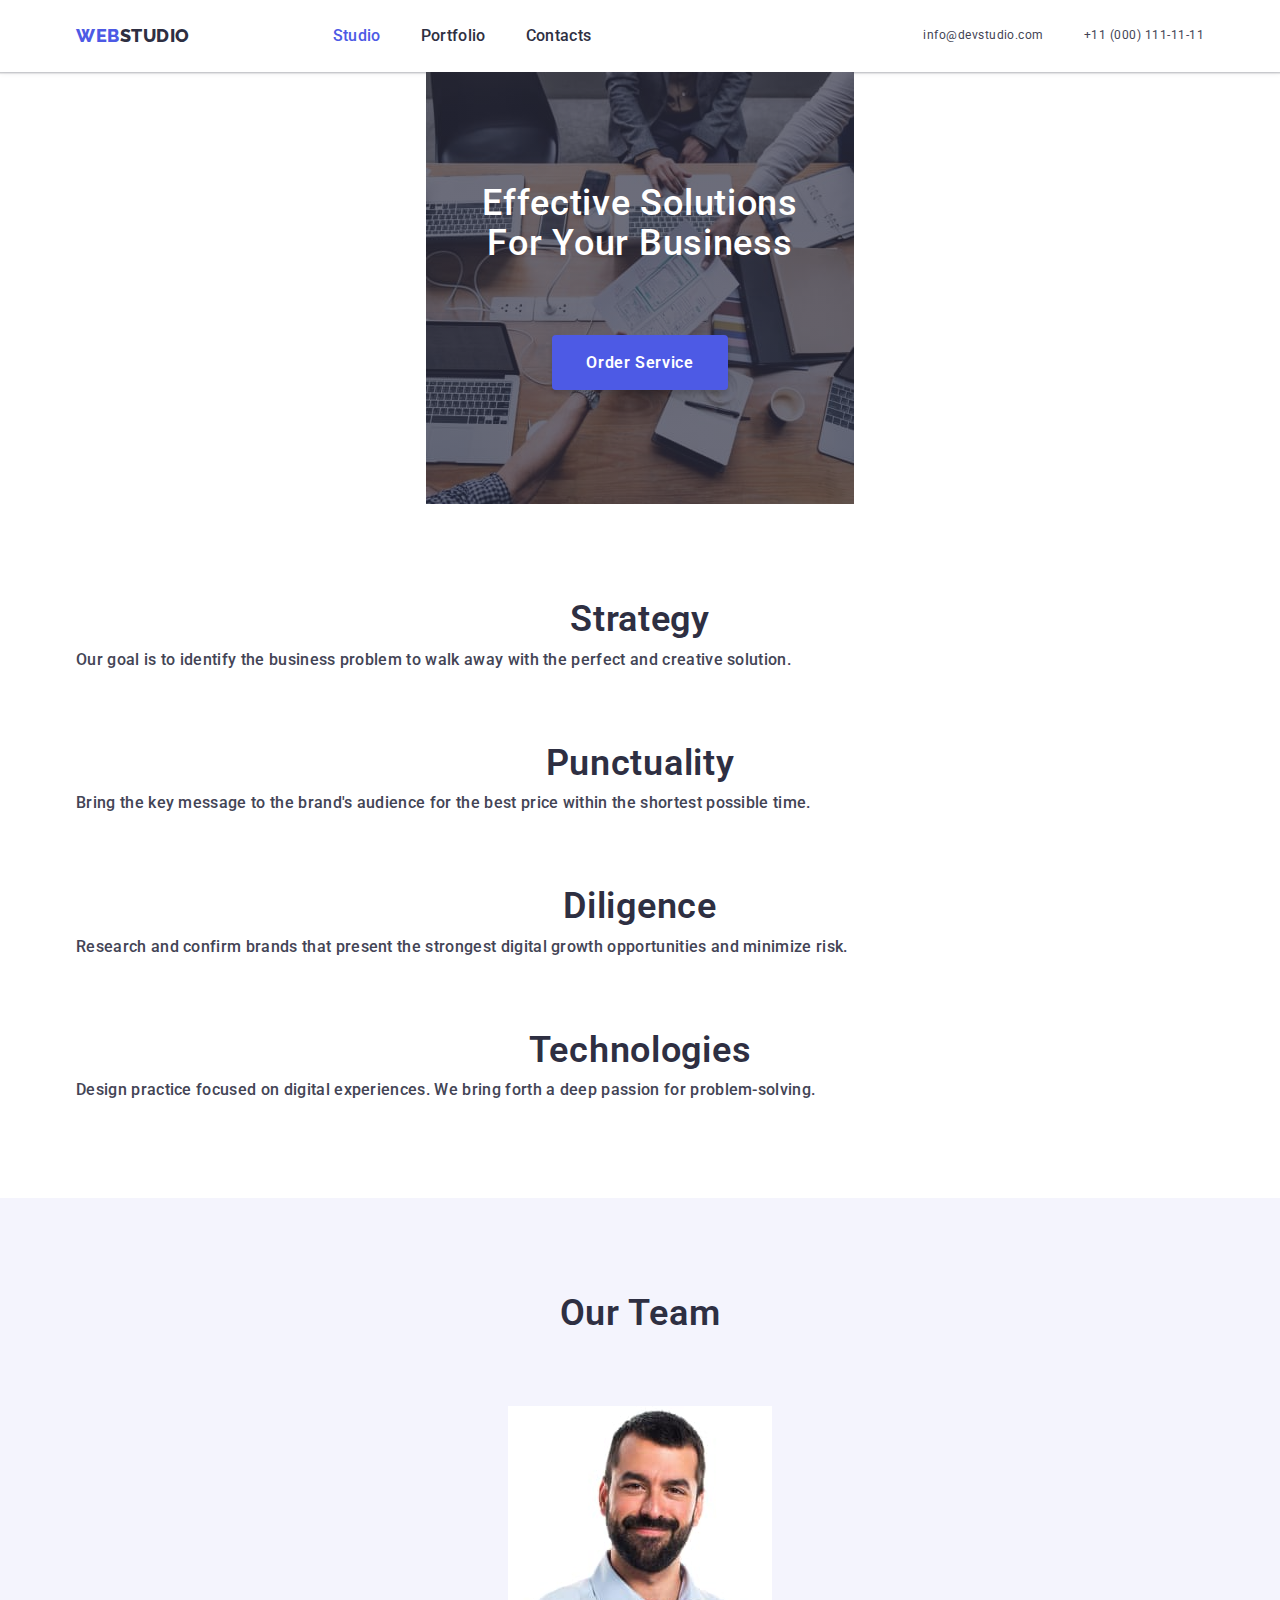
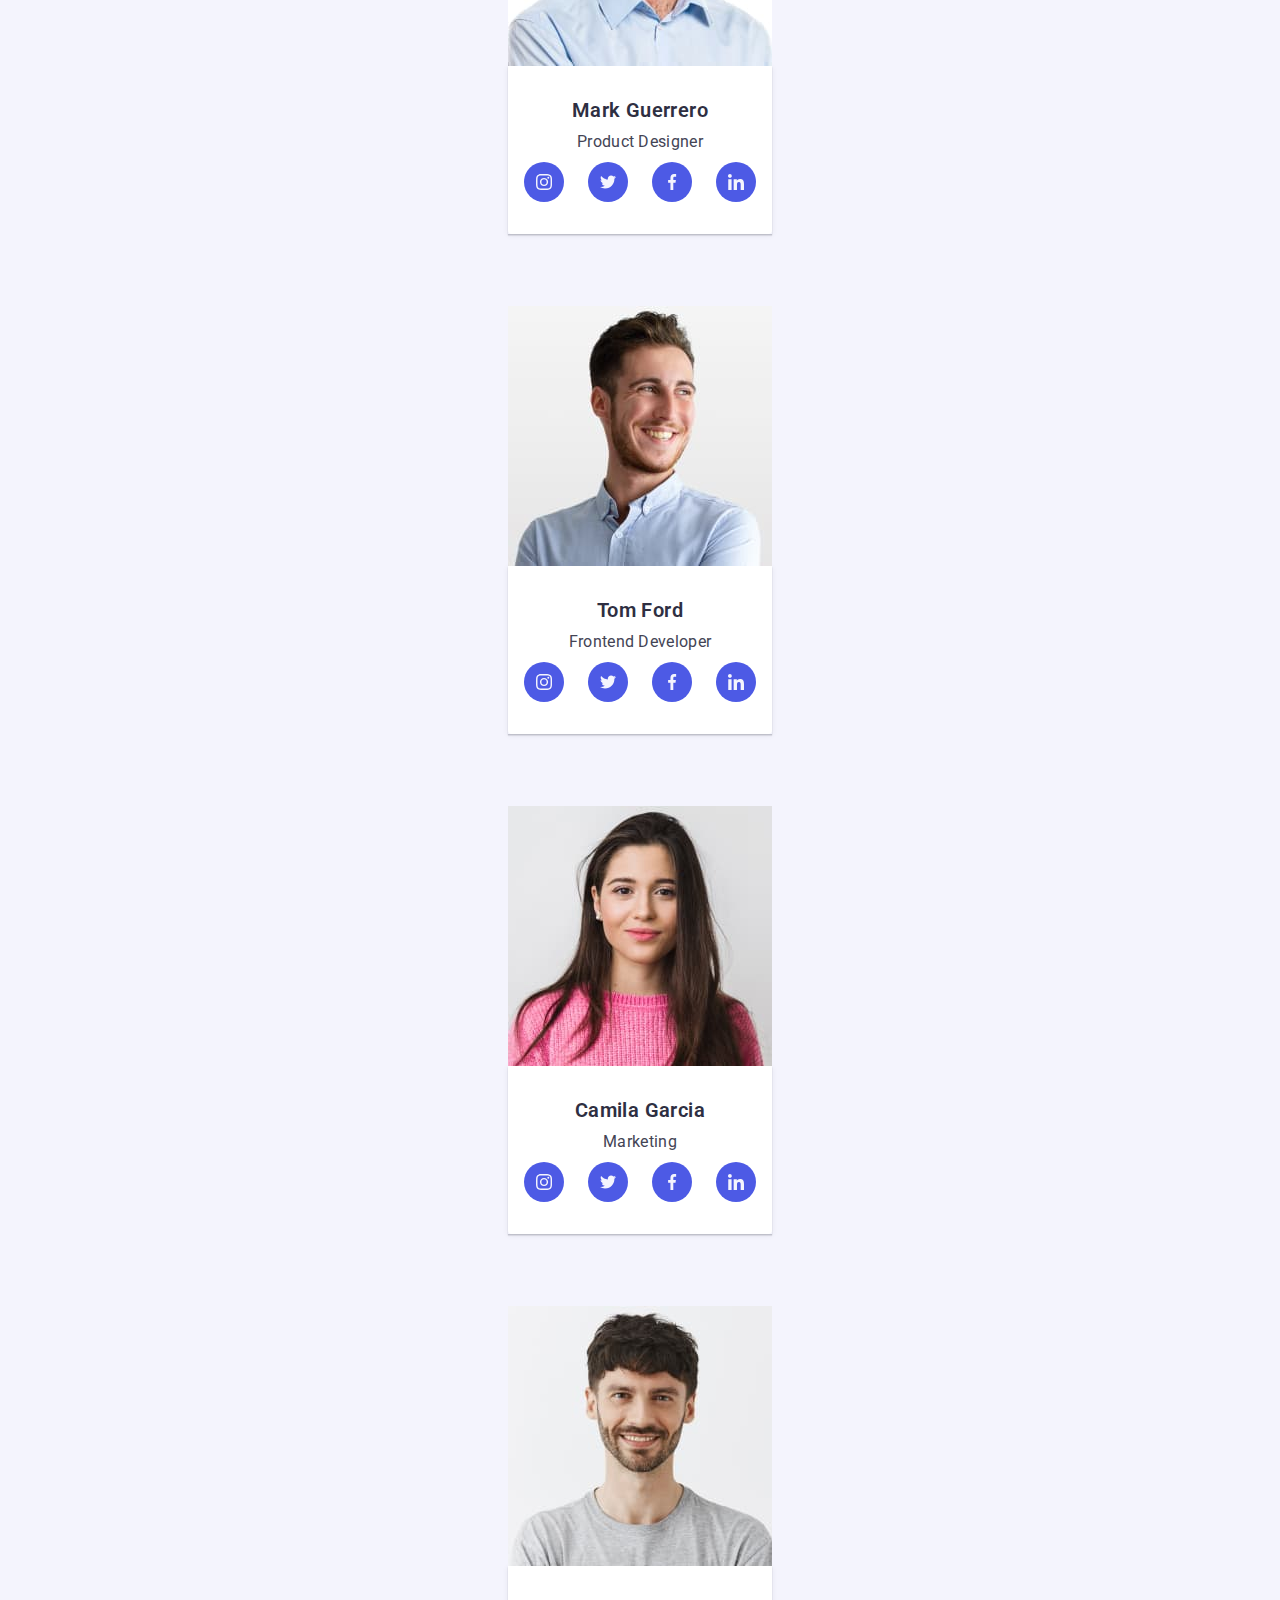
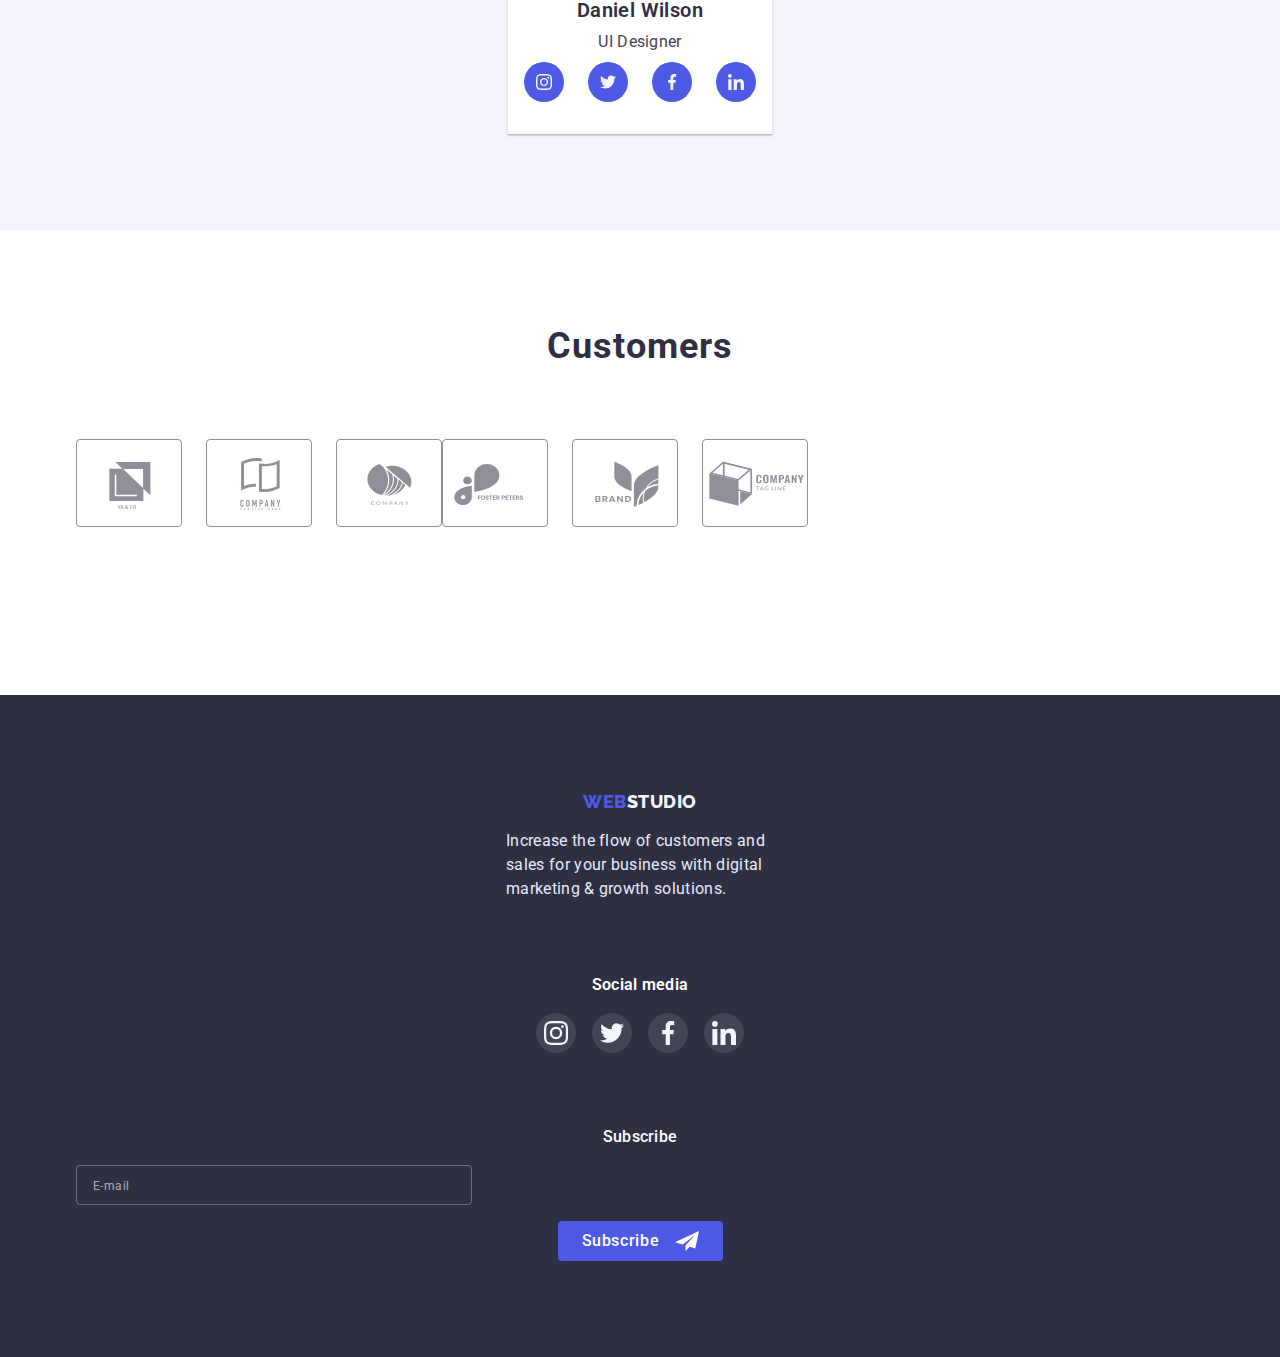
==== commit 56120432: "did header" ====
--- a/index.html
+++ b/index.html
@@ -20,12 +20,14 @@
   <body>
     <header class="head">
       <div class="container header">
-        <a href="" class="logo"><span class="logo-span">Web</span>Studio</a>
-        <button class="icon-menu buttons" data-menu-open>
-          <svg width="32" height="22">
-            <use href="./images/icons.svg#mobile-menu"></use>
-          </svg>
-        </button>
+        <div class="logo-position">
+          <a href="" class="logo"><span class="logo-span">Web</span>Studio</a>
+          <button class="icon-menu buttons" data-menu-open>
+            <svg width="32" height="22">
+              <use href="./images/icons.svg#mobile-menu"></use>
+            </svg>
+          </button>
+        </div>
         <div class="burger-menu is-hidden" data-menu>
           <button class="icon-close buttons" data-menu-close>
             <svg width="22" height="22">
@@ -156,6 +158,8 @@
           <ul class="activity-list list">
             <li class="activity-item">
               <img
+                srcset="./images/img-1.jpg 360w, ./images/img-1@2x.jpg 720w"
+                sizes="360px"
                 src="./images/img-1.jpg"
                 alt="monitor"
                 width="360"
@@ -164,6 +168,8 @@
             </li>
             <li class="activity-item">
               <img
+                srcset="./images/img-2.jpg 360w, ./images/img-2@2x.jpg 720w"
+                sizes="360px"
                 src="./images/img-2.jpg"
                 alt="phone screens"
                 width="360"
@@ -172,6 +178,8 @@
             </li>
             <li class="activity-item">
               <img
+                srcset="./images/img-3.jpg 360w, ./images/img-3@2x.jpg 720w"
+                sizes="360px"
                 src="./images/img-3.jpg"
                 alt="phone in hand"
                 width="360"
@@ -188,7 +196,7 @@
             <li class="team-item">
               <img
                 srcset="./images/img-4.jpg 264w, ./images/img-4@2x.jpg 528w"
-                sizes="264"
+                sizes="264px"
                 src="./images/img-4.jpg"
                 alt="first team member"
                 width="264"
@@ -232,7 +240,7 @@
             <li class="team-item">
               <img
                 srcset="./images/img-5.jpg 264w, ./images/img-5@2x.jpg 528w"
-                sizes="264"
+                sizes="264px"
                 src="./images/img-5.jpg"
                 alt="second team member"
                 width="264"
@@ -276,7 +284,7 @@
             <li class="team-item">
               <img
                 srcset="./images/img-6.jpg 264w, ./images/img-6@2x.jpg 528w"
-                sizes="264"
+                sizes="264px"
                 src="./images/img-6.jpg"
                 alt="third team member"
                 width="264"
@@ -320,7 +328,7 @@
             <li class="team-item">
               <img
                 srcset="./images/img-7.jpg 264w, ./images/img-7@2x.jpg 528w"
-                sizes="264"
+                sizes="264px"
                 src="./images/img-7.jpg"
                 alt="fourth team member"
                 width="264"
--- a/css/styles.css
+++ b/css/styles.css
@@ -28,6 +28,7 @@
 }
 
 .container {
+  max-width: 1158px;
   margin-left: auto;
   margin-right: auto;
   padding-left: 15px;
@@ -99,45 +100,8 @@
   display: flex;
   align-items: center;
   justify-content: space-between;
-
   padding-top: 24px;
   padding-bottom: 24px;
-}
-
-.burger-menu {
-  position: absolute;
-  top: 0;
-  left: 0;
-  width: 100%;
-  padding: 40px;
-  z-index: 3;
-
-  background: var(--primary-white-color);
-  box-shadow: 0px 2px 1px rgba(46, 47, 66, 0.08),
-    0px 1px 1px rgba(46, 47, 66, 0.16), 0px 1px 6px rgba(46, 47, 66, 0.08);
-
-  transform: translateY(0);
-
-  transition: transform 250ms cubic-bezier(0.4, 0, 0.2, 1);
-}
-
-.burger-menu.is-hidden {
-  transform: translateY(-100%);
-}
-
-.icon-close {
-  display: block;
-
-  width: 24px;
-  height: 24px;
-  padding: 0;
-  margin-left: auto;
-  margin-bottom: 16px;
-  border: 1px solid rgba(0, 0, 0, 0.1);
-  border-radius: 50%;
-
-  background-color: #e7e9fc;
-  outline: none;
 }
 
 .logo {
@@ -160,16 +124,6 @@
   color: var(--accent-color);
 }
 
-.icon-menu {
-  display: block;
-
-  width: 32px;
-  height: 22px;
-  padding: 0;
-  border: 0;
-  background-color: transparent;
-}
-
 /*main nav*/
 /* .site-nav {
   display: flex;
@@ -182,32 +136,12 @@
   letter-spacing: 0.02em;
   text-transform: capitalize;
   color: var(--secondary-color);
-  /* font-weight: 500;
-  font-size: 16px;
-  line-height: 1.5;
-  display: flex; */
 }
 
 .site-nav-item {
+  display: flex;
   position: relative;
 }
-
-.site-nav-item:not(:last-child),
-.contacts-item:not(:last-child) {
-  margin-bottom: 40px;
-}
-
-.site-nav-item:last-child {
-  margin-bottom: 284px;
-}
-
-.contacts-item:last-child {
-  margin-bottom: 48px;
-}
-/* .site-nav-item:not(:last-child),
-.contacts-item:not(:last-child) {
-  margin-right: 40px;
-} */
 
 .site-nav-item .link.current::after {
   content: "";
@@ -243,18 +177,10 @@
   line-height: 1.2;
   letter-spacing: 0.02em;
   color: var(--primary-text-color);
-
-  /* font-size: 16px;
-  line-height: 1.5;
-  display: flex;
-  margin-left: auto; */
-}
-
-.phone-number {
-  font-weight: 600;
-  font-size: 36px;
-  line-height: 1.1;
-  text-transform: capitalize;
+}
+
+.contacts-item {
+  display: flex;
 }
 
 .menu-list-icon {
@@ -266,6 +192,140 @@
 .menu-icon-item:not(:last-child) {
   margin-right: 56px;
 }
+
+@media screen and (max-width: 767px) {
+  .header {
+    justify-content: space-between;
+    padding-top: 24px;
+    padding-bottom: 24px;
+  }
+  .burger-menu {
+    position: absolute;
+    top: 0;
+    left: 0;
+    width: 100%;
+    padding: 40px;
+    z-index: 3;
+
+    background: var(--primary-white-color);
+    box-shadow: 0px 2px 1px rgba(46, 47, 66, 0.08),
+      0px 1px 1px rgba(46, 47, 66, 0.16), 0px 1px 6px rgba(46, 47, 66, 0.08);
+
+    transform: translateY(0);
+
+    transition: transform 250ms cubic-bezier(0.4, 0, 0.2, 1);
+  }
+
+  .burger-menu.is-hidden {
+    transform: translateY(-100%);
+  }
+
+  .site-nav-item:not(:last-child),
+  .contacts-item:not(:last-child) {
+    margin-bottom: 40px;
+  }
+
+  .site-nav-item:last-child {
+    margin-bottom: 284px;
+  }
+  .contacts-item:last-child {
+    margin-bottom: 48px;
+  }
+  .icon-menu {
+    position: absolute;
+    top: 24px;
+    right: 24px;
+    display: block;
+
+    width: 32px;
+    height: 22px;
+    padding: 0;
+    border: 0;
+    background-color: transparent;
+  }
+  .icon-close {
+    display: block;
+
+    width: 24px;
+    height: 24px;
+    padding: 0;
+    margin-left: auto;
+    margin-bottom: 16px;
+    border: 1px solid rgba(0, 0, 0, 0.1);
+    border-radius: 50%;
+
+    background-color: #e7e9fc;
+    outline: none;
+  }
+  .phone-number {
+    font-weight: 600;
+    font-size: 36px;
+    line-height: 1.1;
+    text-transform: capitalize;
+  }
+}
+
+@media screen and (min-width: 768px) {
+  .logo-position {
+    margin-right: 120px;
+  }
+  .burger-menu {
+    position: static;
+    display: flex;
+    justify-content: space-between;
+    align-items: center;
+  }
+  .icon-menu,
+  .icon-close,
+  .menu-list-icon {
+    display: none;
+  }
+  .site-nav {
+    margin-right: 120px;
+  }
+  .site-nav-list {
+    font-weight: 500;
+    font-size: 16px;
+    line-height: 1.5;
+    display: flex;
+    align-items: center;
+  }
+  .site-nav-item:not(:last-child) {
+    margin-right: 40px;
+  }
+  .contacts-list {
+    font-weight: 400;
+    font-size: 12px;
+    line-height: 1.3;
+    letter-spacing: 0.04em;
+  }
+  .contacts-item:first-child {
+    margin-bottom: 4px;
+  }
+}
+
+@media screen and (min-width: 1200px) {
+  .logo-position {
+    margin-right: 0;
+  }
+  .site-nav {
+    margin-right: 332px;
+  }
+  .contacts-list {
+    display: flex;
+  }
+  .contacts-item:not(:last-child) {
+    margin-right: 40px;
+}
+.contacts-item:first-child {
+  margin-bottom: 0;
+}
+}
+
+/* .contacts-list {
+  font-size: 16px;
+  line-height: 1.5;
+} */
 
 /*index.html*/
 .hero {
@@ -544,23 +604,27 @@
   flex-wrap: wrap;
 }
 
-.clients-list-item {
-  width: calc((100%-16px) / 2);
-
-  /* flex-basis: calc((100%-120px) / 6); */
-}
-
-.clients-list-item:not(:nth-last-child(-n + 2)) {
-  margin-bottom: 72px;
-}
-
-.clients-list-item:nth-child(2n + 1) {
-  margin-right: 16px;
-}
-
-/* .clients-list-item:not(:last-child) {
-  margin-right: 24px;
-} */
+@media screen and (max-width: 767px) {
+  .clients-list {
+    margin: 0 -8px -72px;
+  }
+  .clients-list-item {
+    flex-basis: calc((100%-4 * 8px) / 2);
+    margin: 0 8px 72px;
+  }
+}
+
+@media screen and (min-width: 768px) {
+  .clients-list-item {
+    flex-basis: calc((100%-48px) / 3);
+  }
+  .clients-list-item:not(:nth-last-child(-n + 3)) {
+    margin-bottom: 72px;
+  }
+  .clients-list-item:not(:nth-child(3n)) {
+    margin-right: 24px;
+  }
+}
 
 .clients-list-link {
   display: flex;
@@ -829,23 +893,42 @@
   justify-content: center;
 }
 
-.projects-item:not(:last-child) {
-  margin-bottom: 48px;
-}
-
-/* .projects-item:not(:nth-child(3n)) {
-  margin-right: 24px;
-} */
-
-/* .projects-item:not(:nth-last-child(-n + 3)) {
-  margin-bottom: 48px;
-} */
-
 .projects-item {
-  width: 100%;
-
   border-bottom: 0.5px solid #f4f4fd;
   box-shadow: 0px 1px 6px rgba(46, 47, 66, 0.08);
+}
+
+@media screen and (max-width: 767px) {
+  .projects-item {
+    width: 100%;
+  }
+  .projects-item:not(:last-child) {
+    margin-bottom: 48px;
+  }
+}
+
+@media screen and (min-width: 768px) {
+  .projects-item {
+    width: calc((100%-24px) / 2);
+  }
+  .projects-item:not(:nth-child(2n)) {
+    margin-right: 24px;
+  }
+  .projects-item:not(:nth-last-child(-n + 1)) {
+    margin-bottom: 72px;
+  }
+}
+
+@media screen and (min-width: 1200px) {
+  .projects-item {
+    width: calc((100%-72px) / 3);
+  }
+  .projects-item:not(:nth-child(3n)) {
+    margin-right: 24px;
+  }
+  .projects-item:not(:nth-last-child(-n + 3)) {
+    margin-bottom: 48px;
+  }
 }
 
 .projects-link {
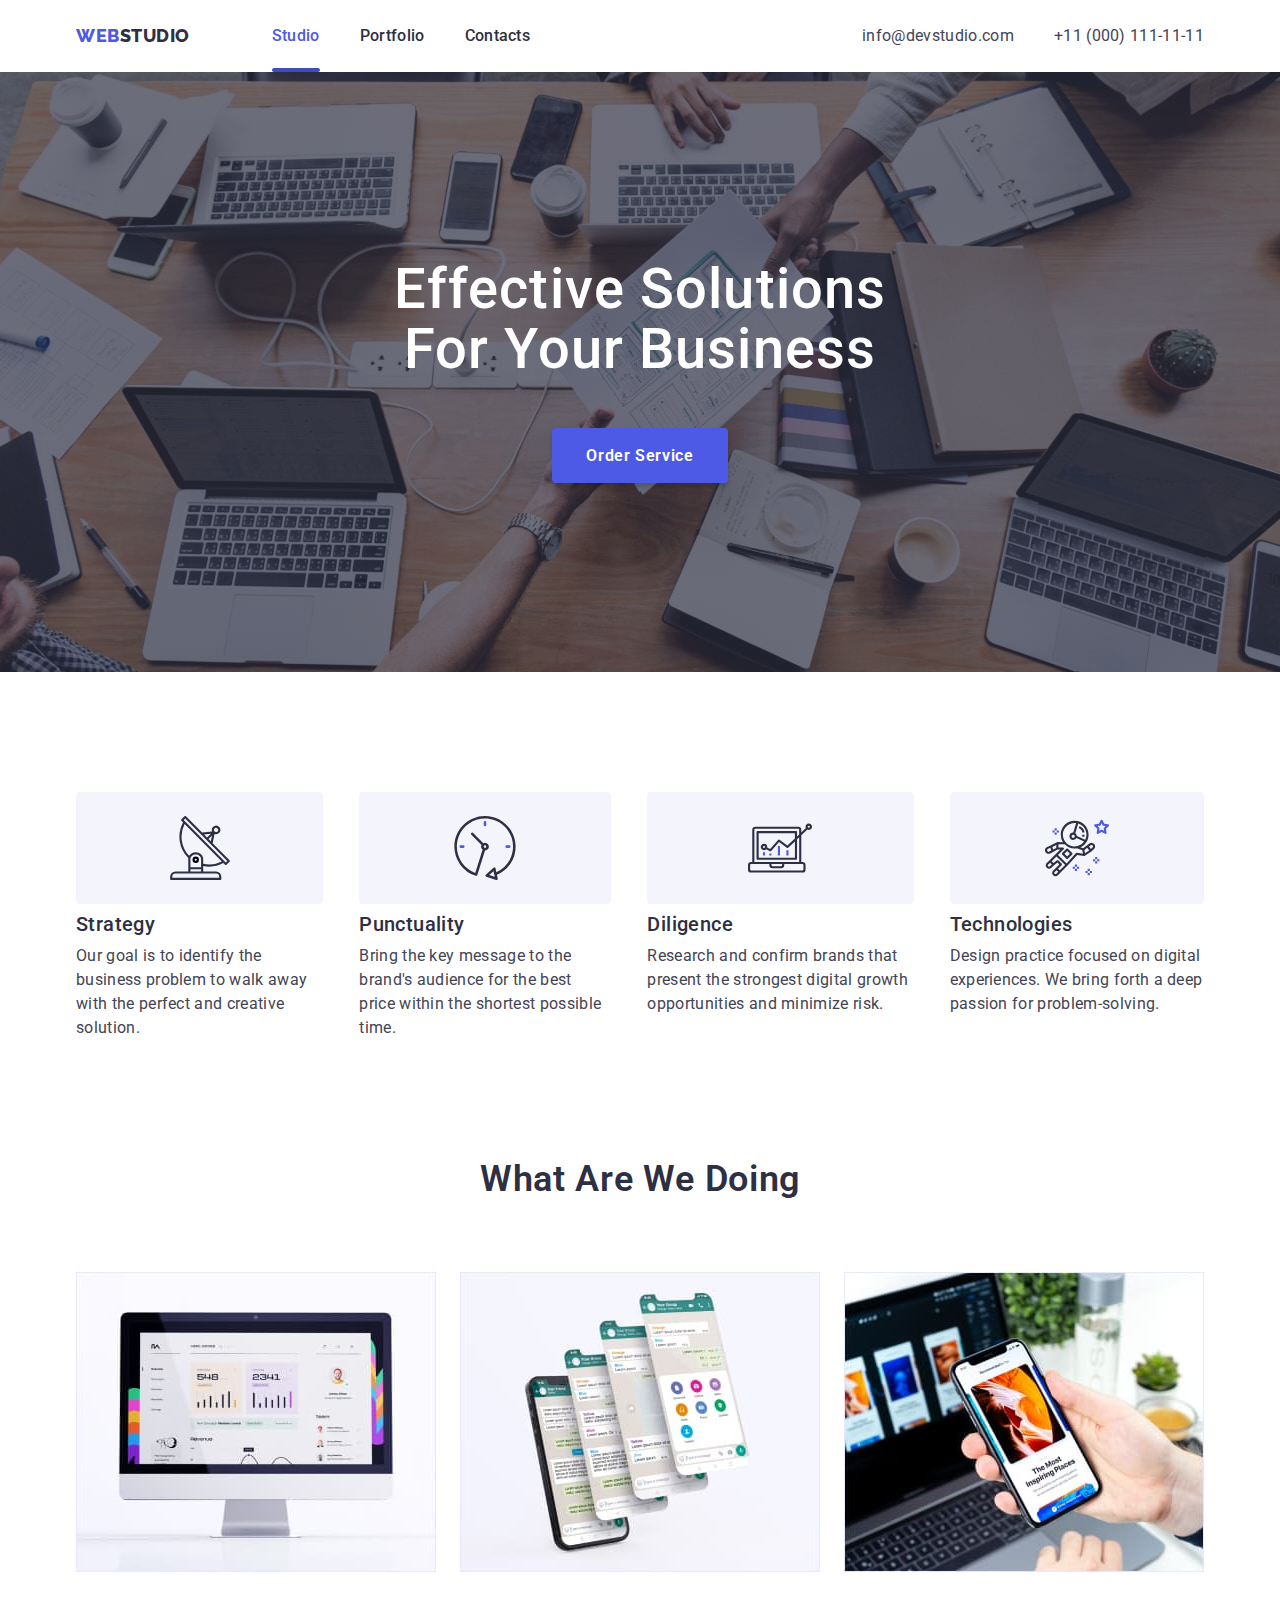
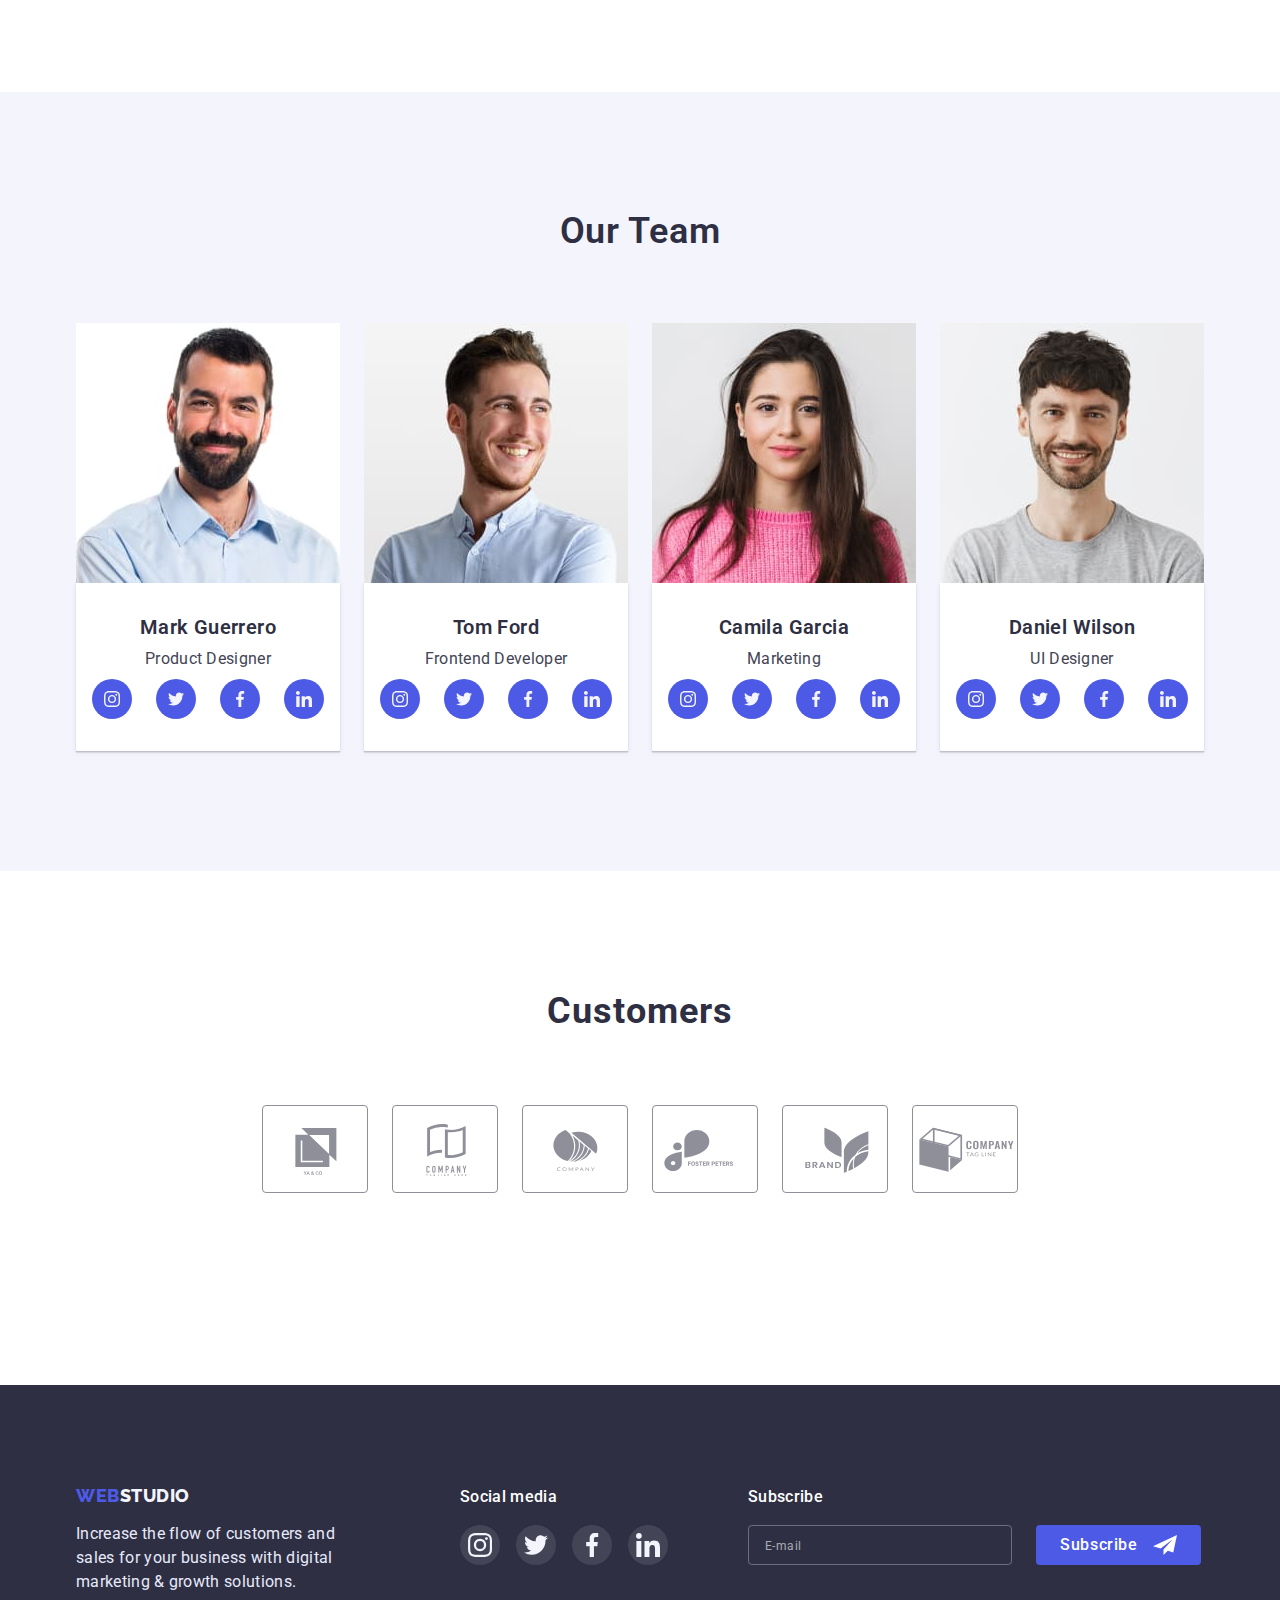
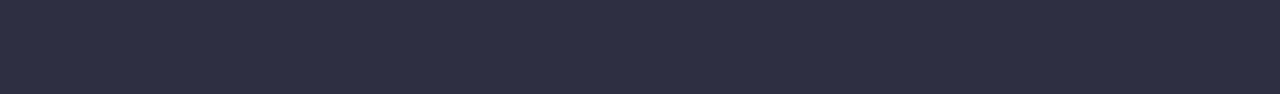
==== commit 57af4478: "did footer" ====
--- a/index.html
+++ b/index.html
@@ -424,45 +424,47 @@
     </main>
     <footer class="page-footer">
       <div class="container footer">
-        <div class="logo-block">
-          <a href="" class="logo"><span class="logo-span">Web</span>Studio</a>
-          <p>
-            Increase the flow of customers and sales for your business with
-            digital marketing & growth solutions.
-          </p>
-        </div>
-        <div class="media-block">
-          <h3 class="footer-heading">Social media</h3>
-          <ul class="footer-list list">
-            <li class="footer-list-item">
-              <a href="" class="footer-link link">
-                <svg width="24" height="24">
-                  <use href="./images/icons.svg#icon-instagram-2"></use>
-                </svg>
-              </a>
-            </li>
-            <li class="footer-list-item">
-              <a href="" class="footer-link link">
-                <svg width="24" height="24">
-                  <use href="./images/icons.svg#icon-twitter-1"></use>
-                </svg>
-              </a>
-            </li>
-            <li class="footer-list-item">
-              <a href="" class="footer-link link">
-                <svg width="24" height="24">
-                  <use href="./images/icons.svg#icon-facebook-1"></use>
-                </svg>
-              </a>
-            </li>
-            <li class="footer-list-item">
-              <a href="" class="footer-link link">
-                <svg width="24" height="24">
-                  <use href="./images/icons.svg#icon-linkedin-1"></use>
-                </svg>
-              </a>
-            </li>
-          </ul>
+        <div class="footer-position">
+          <div class="logo-block">
+            <a href="" class="logo"><span class="logo-span">Web</span>Studio</a>
+            <p>
+              Increase the flow of customers and sales for your business with
+              digital marketing & growth solutions.
+            </p>
+          </div>
+          <div class="media-block">
+            <h3 class="footer-heading">Social media</h3>
+            <ul class="footer-list list">
+              <li class="footer-list-item">
+                <a href="" class="footer-link link">
+                  <svg width="24" height="24">
+                    <use href="./images/icons.svg#icon-instagram-2"></use>
+                  </svg>
+                </a>
+              </li>
+              <li class="footer-list-item">
+                <a href="" class="footer-link link">
+                  <svg width="24" height="24">
+                    <use href="./images/icons.svg#icon-twitter-1"></use>
+                  </svg>
+                </a>
+              </li>
+              <li class="footer-list-item">
+                <a href="" class="footer-link link">
+                  <svg width="24" height="24">
+                    <use href="./images/icons.svg#icon-facebook-1"></use>
+                  </svg>
+                </a>
+              </li>
+              <li class="footer-list-item">
+                <a href="" class="footer-link link">
+                  <svg width="24" height="24">
+                    <use href="./images/icons.svg#icon-linkedin-1"></use>
+                  </svg>
+                </a>
+              </li>
+            </ul>
+          </div>
         </div>
         <div>
           <form class="email-block">
--- a/css/styles.css
+++ b/css/styles.css
@@ -87,6 +87,7 @@
 
 img {
   display: block;
+
   max-width: 100%;
   height: auto;
 }
@@ -100,16 +101,10 @@
   display: flex;
   align-items: center;
   justify-content: space-between;
-  padding-top: 24px;
-  padding-bottom: 24px;
 }
 
 .logo {
   display: block;
-
-  /* margin-right: 77px; */
-  /* padding-top: 24px;
-  padding-bottom: 24px; */
 
   font-family: "Raleway", sans-serif;
   font-weight: 800;
@@ -117,6 +112,7 @@
   line-height: 1.2;
   letter-spacing: 0.03em;
   text-transform: uppercase;
+
   color: var(--secondary-color);
 }
 
@@ -124,17 +120,15 @@
   color: var(--accent-color);
 }
 
-/*main nav*/
-/* .site-nav {
-  display: flex;
-} */
-
 .site-nav-list {
-  font-weight: 700;
-  font-size: 36px;
-  line-height: 1.1;
+  display: flex;
+  align-items: center;
+
+  font-weight: 500;
+  font-size: 16px;
+  line-height: 1.5;
   letter-spacing: 0.02em;
-  text-transform: capitalize;
+
   color: var(--secondary-color);
 }
 
@@ -150,9 +144,9 @@
   bottom: 0;
 
   display: block;
-  /* width: 100%;
+  width: 100%;
   height: 4px;
-  border-radius: 2px; */
+  border-radius: 2px;
 
   background-color: var(--secondary-accent-color);
 }
@@ -163,8 +157,8 @@
 
 .site-nav-list .link,
 .contacts-list .link {
-  /* padding-top: 24px;
-  padding-bottom: 24px; */
+  padding-top: 24px;
+  padding-bottom: 24px;
   display: block;
 
   transition: color 250ms cubic-bezier(0.4, 0, 0.2, 1);
@@ -219,7 +213,15 @@
   .burger-menu.is-hidden {
     transform: translateY(-100%);
   }
-
+  .site-nav-list {
+    display: block;
+    font-weight: 700;
+    font-size: 36px;
+    line-height: 1.1;
+    letter-spacing: 0.02em;
+    text-transform: capitalize;
+    color: var(--secondary-color);
+  }
   .site-nav-item:not(:last-child),
   .contacts-item:not(:last-child) {
     margin-bottom: 40px;
@@ -230,6 +232,14 @@
   }
   .contacts-item:last-child {
     margin-bottom: 48px;
+  }
+  .site-nav-list .link,
+  .contacts-list .link {
+    padding-top: 0;
+    padding-bottom: 0;
+  }
+  .site-nav-item .link.current::after {
+    display: none;
   }
   .icon-menu {
     position: absolute;
@@ -283,15 +293,11 @@
   .site-nav {
     margin-right: 120px;
   }
-  .site-nav-list {
-    font-weight: 500;
-    font-size: 16px;
-    line-height: 1.5;
-    display: flex;
-    align-items: center;
-  }
   .site-nav-item:not(:last-child) {
     margin-right: 40px;
+  }
+  .contacts-list .link {
+    padding: 0;
   }
   .contacts-list {
     font-weight: 400;
@@ -313,26 +319,21 @@
   }
   .contacts-list {
     display: flex;
+    font-size: 16px;
+    line-height: 1.5;
+    letter-spacing: 0.02em;
   }
   .contacts-item:not(:last-child) {
     margin-right: 40px;
-}
-.contacts-item:first-child {
-  margin-bottom: 0;
-}
-}
-
-/* .contacts-list {
-  font-size: 16px;
-  line-height: 1.5;
-} */
+  }
+  .contacts-item:first-child {
+    margin-bottom: 0;
+  }
+}
 
 /*index.html*/
 .hero {
-  width: 428px;
-  height: 432px;
-  padding-top: 112px;
-  padding-bottom: 112px;
+  max-width: 1440px;
   margin-right: auto;
   margin-left: auto;
 
@@ -345,13 +346,39 @@
   background-size: 428px 432px;
   background-repeat: no-repeat;
   background-position: center;
-  background-color: var(--secondary-color);
+  background-color: var(--primary-white-color);
 
   text-align: center;
-  /* height: 600px; */
-  /* max-width: 1440px; */
-  /* padding-top: 192px;
-   */
+}
+
+.heading-hero {
+  width: 494px;
+  margin-left: auto;
+  margin-right: auto;
+
+  font-weight: 500;
+  font-size: 56px;
+  line-height: 1.07;
+  text-align: center;
+  letter-spacing: 0.02em;
+  text-transform: capitalize;
+
+  color: var(--primary-white-color);
+}
+
+@media screen and (max-width: 767px) {
+  .hero {
+    padding-top: 112px;
+    padding-bottom: 112px;
+  }
+  .heading-hero {
+    width: 318px;
+    font-size: 36px;
+    line-height: 1.1;
+  }
+  .hero .buttons {
+    margin-top: 72px;
+  }
 }
 
 @media (min-device-pixel-ratio: 2),
@@ -368,29 +395,73 @@
   }
 }
 
-.heading-hero {
-  width: 318px;
-  margin-left: auto;
-  margin-right: auto;
-
-  font-weight: 500;
-  font-size: 36px;
-  line-height: 1.1;
-  text-align: center;
-  letter-spacing: 0.02em;
-  text-transform: capitalize;
-
-  color: var(--primary-white-color);
-
-  /* width: 492px;
-  font-size: 56px;
-  line-height: 1.07; */
+@media screen and (min-width: 768px) {
+  .hero {
+    padding-top: 108px;
+    padding-bottom: 108px;
+    background-image: linear-gradient(
+        to right,
+        rgba(46, 47, 66, 0.7),
+        rgba(46, 47, 66, 0.7)
+      ),
+      url("../images/bg-tablet.jpg");
+    background-size: 768px 436px;
+  }
+  .hero .buttons {
+    margin-top: 40px;
+  }
+}
+
+@media (min-device-pixel-ratio: 2),
+  (-webkit-min-device-pixel-ratio: 2),
+  (min-resolution: 192dpi),
+  (min-resolution: 2dppx) and (min-width: 768px) {
+  .hero {
+    background-image: linear-gradient(
+        to right,
+        rgba(46, 47, 66, 0.7),
+        rgba(46, 47, 66, 0.7)
+      ),
+      url("../images/bg-tablet@2x.jpg");
+  }
+}
+
+@media screen and (min-width: 1200px) {
+  .hero {
+    height: 600px;
+    padding-top: 188px;
+    padding-bottom: 188px;
+
+    background-image: linear-gradient(
+        to right,
+        rgba(46, 47, 66, 0.7),
+        rgba(46, 47, 66, 0.7)
+      ),
+      url("../images/bg-desktop.jpg");
+    background-size: 1440px 600px;
+  }
+  .hero .buttons {
+    margin-top: 48px;
+  }
+}
+
+@media (min-device-pixel-ratio: 2),
+  (-webkit-min-device-pixel-ratio: 2),
+  (min-resolution: 192dpi),
+  (min-resolution: 2dppx) and (min-width: 1200px) {
+  .hero {
+    background-image: linear-gradient(
+        to right,
+        rgba(46, 47, 66, 0.7),
+        rgba(46, 47, 66, 0.7)
+      ),
+      url("../images/bg-desktop@2x.jpg");
+  }
 }
 
 .hero .buttons {
   margin-left: auto;
   margin-right: auto;
-  margin-top: 72px;
   padding: 16px 32px;
   border-color: transparent;
   border-radius: 4px;
@@ -417,38 +488,11 @@
 .section {
   padding-top: 96px;
   padding-bottom: 96px;
-
-  /* padding-top: 120px;
-  padding-bottom: 120px; */
 }
 
 .features-icon {
   display: none;
-
-  height: 112px;
-  padding: 0;
-  margin-bottom: 8px;
-  border: none;
-  border-radius: 4px;
-
-  background-color: var(--background-our-team-buttons);
-
-  /* display: flex;
-  justify-content: center;
-  align-items: center; */
-}
-
-/* .features-list {
-  display: flex;
-} */
-
-.features-item:not(:last-child) {
-  margin-bottom: 72px;
-}
-
-/* .features-item:not(:last-child) {
-  margin-right: 24px;
-} */
+}
 
 .features-list h3 {
   margin-bottom: 8px;
@@ -461,10 +505,6 @@
   text-transform: capitalize;
 
   color: var(--secondary-color);
-
-  /* 
-  font-size: 20px;
-  line-height: 1.2; */
 }
 
 .features-list p {
@@ -474,6 +514,74 @@
   letter-spacing: 0.02em;
 
   color: var(--primary-text-color);
+}
+
+@media screen and (max-width: 767px) {
+  .features-item:not(:last-child) {
+    margin-bottom: 72px;
+  }
+}
+
+@media screen and (min-width: 768px) {
+  .features-list {
+    display: flex;
+    flex-wrap: wrap;
+    margin-right: -12px;
+    margin-left: -12px;
+  }
+  .features-item {
+    display: flex;
+    flex-direction: column;
+    flex-basis: calc((100%-4 * 12px) / 2);
+  }
+  .features-item {
+    margin-right: 12px;
+    margin-left: 12px;
+  }
+  .features-item:not(:nth-last-child(-n + 2)) {
+    margin-bottom: 72px;
+  }
+  .features-list h3 {
+    text-align: left;
+  }
+}
+
+@media screen and (min-width: 1200px) {
+  .section {
+    padding-top: 120px;
+    padding-bottom: 120px;
+  }
+  .features-list {
+    display: flex;
+    flex-wrap: nowrap;
+  }
+  .features-item:nth-child(-n + 2) {
+    margin-bottom: 0;
+  }
+  .features-item:not(:last-child) {
+    margin-right: 24px;
+  }
+  .features-icon {
+    display: flex;
+    justify-content: center;
+    align-items: center;
+
+    height: 112px;
+    padding: 0;
+    margin-bottom: 8px;
+    border: none;
+    border-radius: 4px;
+
+    background-color: var(--background-our-team-buttons);
+  }
+  .features-list h3 {
+    font-weight: 500;
+    font-size: 20px;
+    line-height: 1.2;
+  }
+  .features-list p {
+    font-weight: 400;
+  }
 }
 
 .activity {
@@ -501,14 +609,14 @@
   margin-right: 24px;
 }
 
+@media screen and (min-width: 1200px) {
+  .activity {
+    display: flex;
+  }
+}
+
 .team {
   background-color: var(--background-our-team-buttons);
-}
-
-.team-list {
-  margin-top: 72px;
-
-  /* display: flex; */
 }
 
 .team-heading {
@@ -522,18 +630,15 @@
   color: var(--secondary-color);
 }
 
+.team-list {
+  margin-top: 72px;
+}
+
 .team-item {
-  width: 264px;
-
-  margin-right: auto;
-  margin-left: auto;
+  max-width: 264px;
 
   border-radius: 0px 0px 4px 4px;
   background-color: var(--primary-white-color);
-}
-
-.team-item:not(:last-child) {
-  margin-bottom: 72px;
 }
 
 .team-grouping {
@@ -566,10 +671,6 @@
   color: var(--primary-text-color);
 }
 
-/* .team-item:not(:last-child) {
-  margin-right: 24px;
-} */
-
 .team-list-icon {
   display: flex;
   justify-content: center;
@@ -599,31 +700,46 @@
   background-color: var(--secondary-accent-color);
 }
 
+@media screen and (max-width: 767px) {
+  .team-item {
+    margin-right: auto;
+    margin-left: auto;
+  }
+  .team-item:not(:last-child) {
+    margin-bottom: 72px;
+  }
+}
+
+@media screen and (min-width: 768px) {
+  .team-list {
+    display: flex;
+    flex-wrap: wrap;
+    justify-content: center;
+  }
+  .team-item {
+    max-width: 264px;
+  }
+  .team-item:not(:nth-child(2n)) {
+    margin-right: 24px;
+  }
+  .team-item:nth-child(-n + 2) {
+    margin-bottom: 64px;
+  }
+}
+
+@media screen and (min-width: 1200px) {
+  .team-item:not(:last-child) {
+    margin-right: 24px;
+  }
+  .team-item:nth-child(-n + 2) {
+    margin-bottom: 0;
+  }
+}
+
 .clients-list {
   display: flex;
   flex-wrap: wrap;
-}
-
-@media screen and (max-width: 767px) {
-  .clients-list {
-    margin: 0 -8px -72px;
-  }
-  .clients-list-item {
-    flex-basis: calc((100%-4 * 8px) / 2);
-    margin: 0 8px 72px;
-  }
-}
-
-@media screen and (min-width: 768px) {
-  .clients-list-item {
-    flex-basis: calc((100%-48px) / 3);
-  }
-  .clients-list-item:not(:nth-last-child(-n + 3)) {
-    margin-bottom: 72px;
-  }
-  .clients-list-item:not(:nth-child(3n)) {
-    margin-right: 24px;
-  }
+  justify-content: center;
 }
 
 .clients-list-link {
@@ -657,29 +773,53 @@
   color: var(--secondary-color);
 }
 
+@media screen and (max-width: 767px) {
+  .clients-list-item:not(:nth-child(2n)) {
+    margin-right: 16px;
+  }
+  .clients-list-item:not(:nth-last-child(-n + 2)) {
+    margin-bottom: 72px;
+  }
+  .clients-list-item {
+    flex-basis: calc((100%-16px) / 2);
+  }
+}
+
+@media screen and (min-width: 768px) {
+  .clients-list-item {
+    flex-basis: calc((100%-48px) / 3);
+  }
+  .clients-list-item:not(:nth-last-child(-n + 3)) {
+    margin-bottom: 72px;
+  }
+  .clients-list-item:not(:nth-child(3n)) {
+    margin-right: 24px;
+  }
+}
+
+@media screen and (min-width: 1200px) {
+  .clients-list-item {
+    flex-basis: calc((100%-120px) / 6);
+    margin-bottom: 0;
+  }
+  .clients-list-item:not(:last-child) {
+    margin-right: 24px;
+  }
+}
+
 /*footer*/
 .page-footer {
   padding-top: 96px;
   padding-bottom: 96px;
 
   background-color: var(--secondary-color);
-
-  /* padding-top: 100px;
-  padding-bottom: 100px; */
-}
-
-/* .footer {
-  display: flex;
-} */
+}
 
 .logo-block {
   width: 268px;
   margin-bottom: 72px;
   margin-left: auto;
   margin-right: auto;
-
-  /* margin-right: 120px;
-  width: 264px; */
 }
 
 footer .logo {
@@ -703,13 +843,17 @@
   margin-bottom: 16px;
 
   text-align: center;
-  font-weight: 600;
+  font-weight: 500;
   font-size: 16px;
   line-height: 1.5;
   letter-spacing: 0.02em;
   color: var(--primary-white-color);
 }
 
+.footer-position {
+  margin-bottom: 72px;
+}
+
 .footer-list {
   display: flex;
   justify-content: center;
@@ -720,13 +864,14 @@
 }
 
 .footer-link {
+  display: flex;
+  align-items: center;
+  justify-content: center;
+
   width: 40px;
   height: 40px;
   border-radius: 50%;
   background-color: rgba(255, 255, 255, 0.1);
-  display: flex;
-  align-items: center;
-  justify-content: center;
 
   transition: background-color 250ms cubic-bezier(0.4, 0, 0.2, 1);
 }
@@ -736,23 +881,11 @@
   background-color: #31d0aa;
 }
 
-.media-block {
-  margin-bottom: 72px;
-
-  /* margin-right: 80px; */
-}
-
-/* .email-block {
-  display: flex;
-} */
-
 .email-input {
   display: flex;
   flex-direction: column;
 
   margin-bottom: 16px;
-
-  /* margin-right: 24px; */
 }
 
 .email-label {
@@ -778,8 +911,6 @@
   border-radius: 4px;
 
   background-color: rgba(33, 150, 243, 0);
-
-  /* width: 264px; */
 }
 
 .email-button::placeholder {
@@ -821,6 +952,70 @@
 
 .arrow-icon {
   fill: var(--primary-white-color);
+}
+
+@media screen and (max-width: 767px) {
+}
+
+@media screen and (min-width: 768px) {
+  .footer {
+    padding-left: 108px;
+  }
+  .footer-position {
+    display: flex;
+    justify-content: left;
+  }
+  .logo-block {
+    display: inline-block;
+    margin: 0 24px 0 0;
+    width: 264px;
+  }
+  footer .logo {
+    text-align: left;
+  }
+  .media-block {
+    display: inline-block;
+  }
+  .footer-heading {
+    text-align: left;
+  }
+  .email-block {
+    display: flex;
+    justify-content: left;
+    align-items: flex-end;
+  }
+  .email-input {
+    margin-right: 24px;
+    margin-bottom: 0;
+  }
+  .email-label {
+    text-align: left;
+  }
+  .email-button {
+    width: 264px;
+  }
+  .submit-button {
+    margin-left: 0;
+    margin-right: 0;
+  }
+}
+
+@media screen and (min-width: 1200px) {
+  .page-footer {
+    padding-top: 100px;
+    padding-bottom: 100px;
+  }
+  .footer {
+    display: flex;
+    align-items: flex-start;
+    padding-left: 15px;
+  }
+  .logo-block {
+    margin-right: 120px;
+  }
+  .footer-position {
+    margin: 0 80px 0 0;
+  }
 }
 
 /*portfolio.html*/
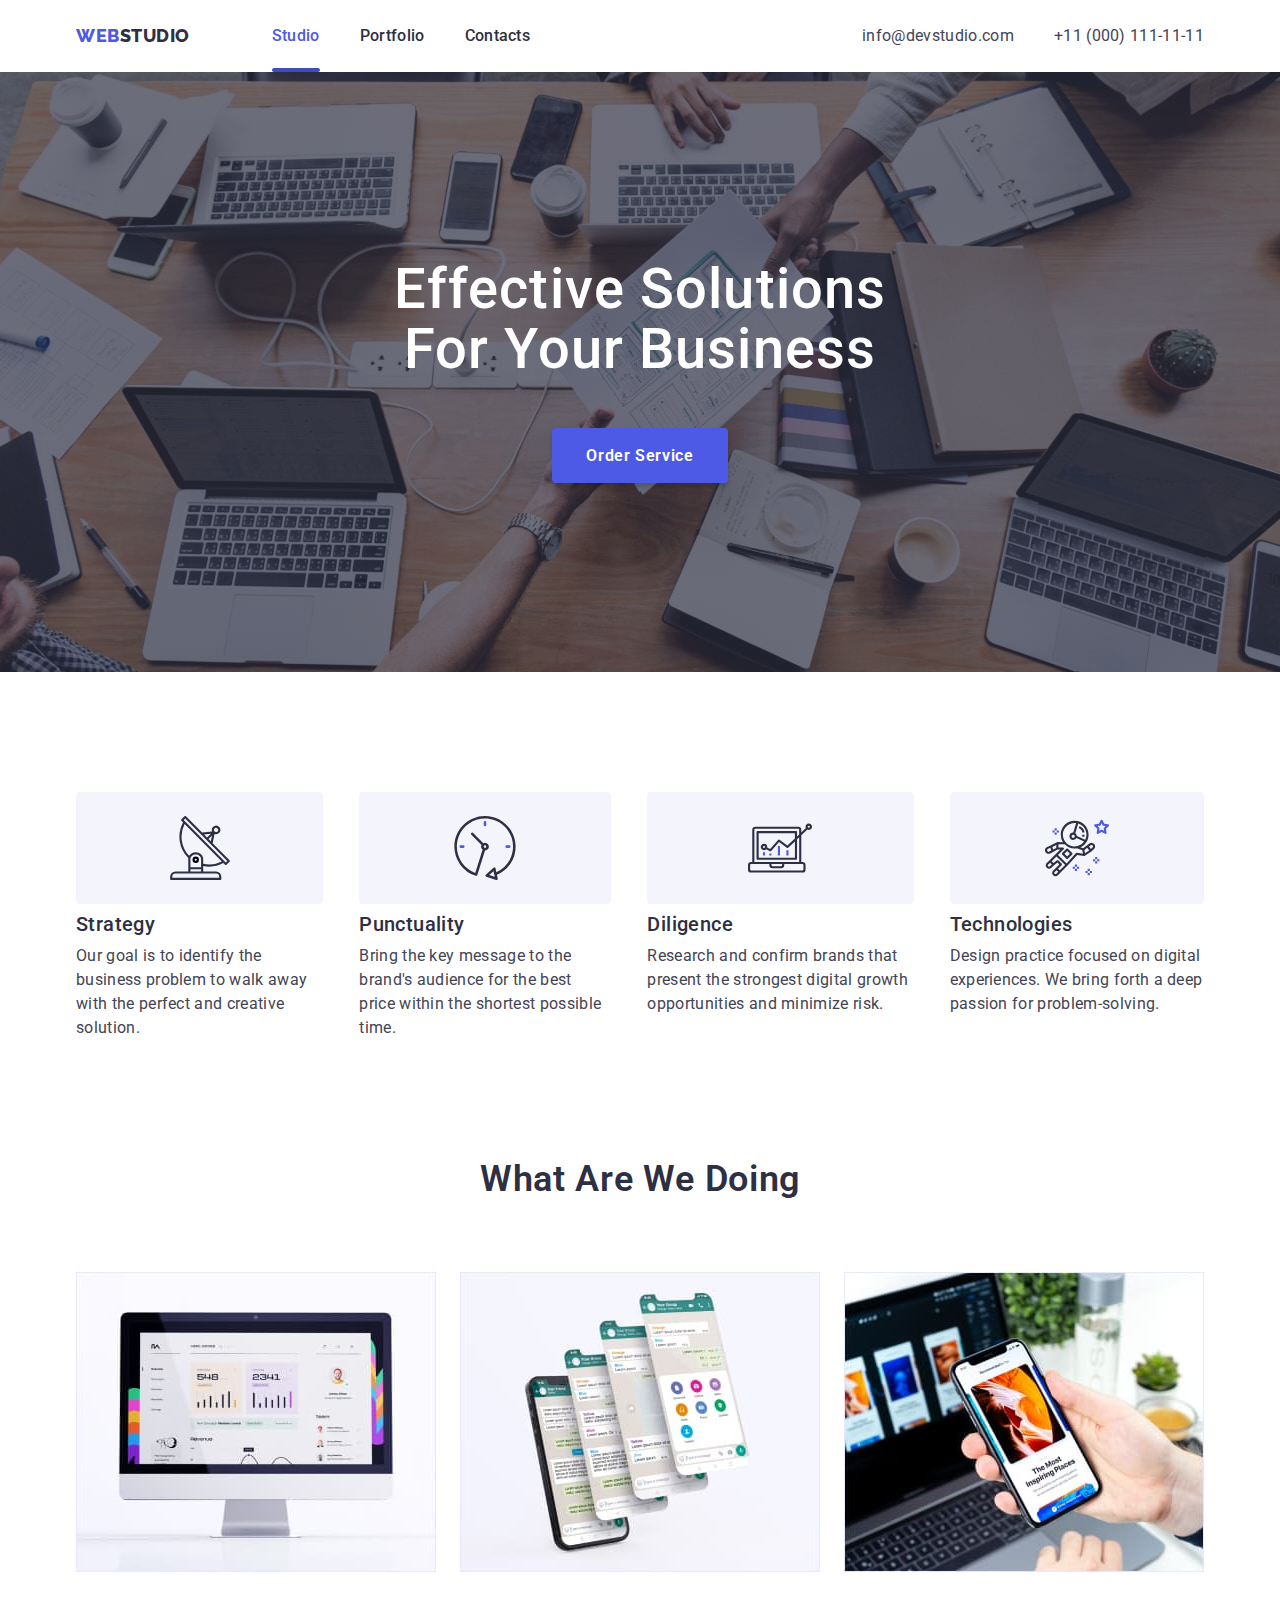
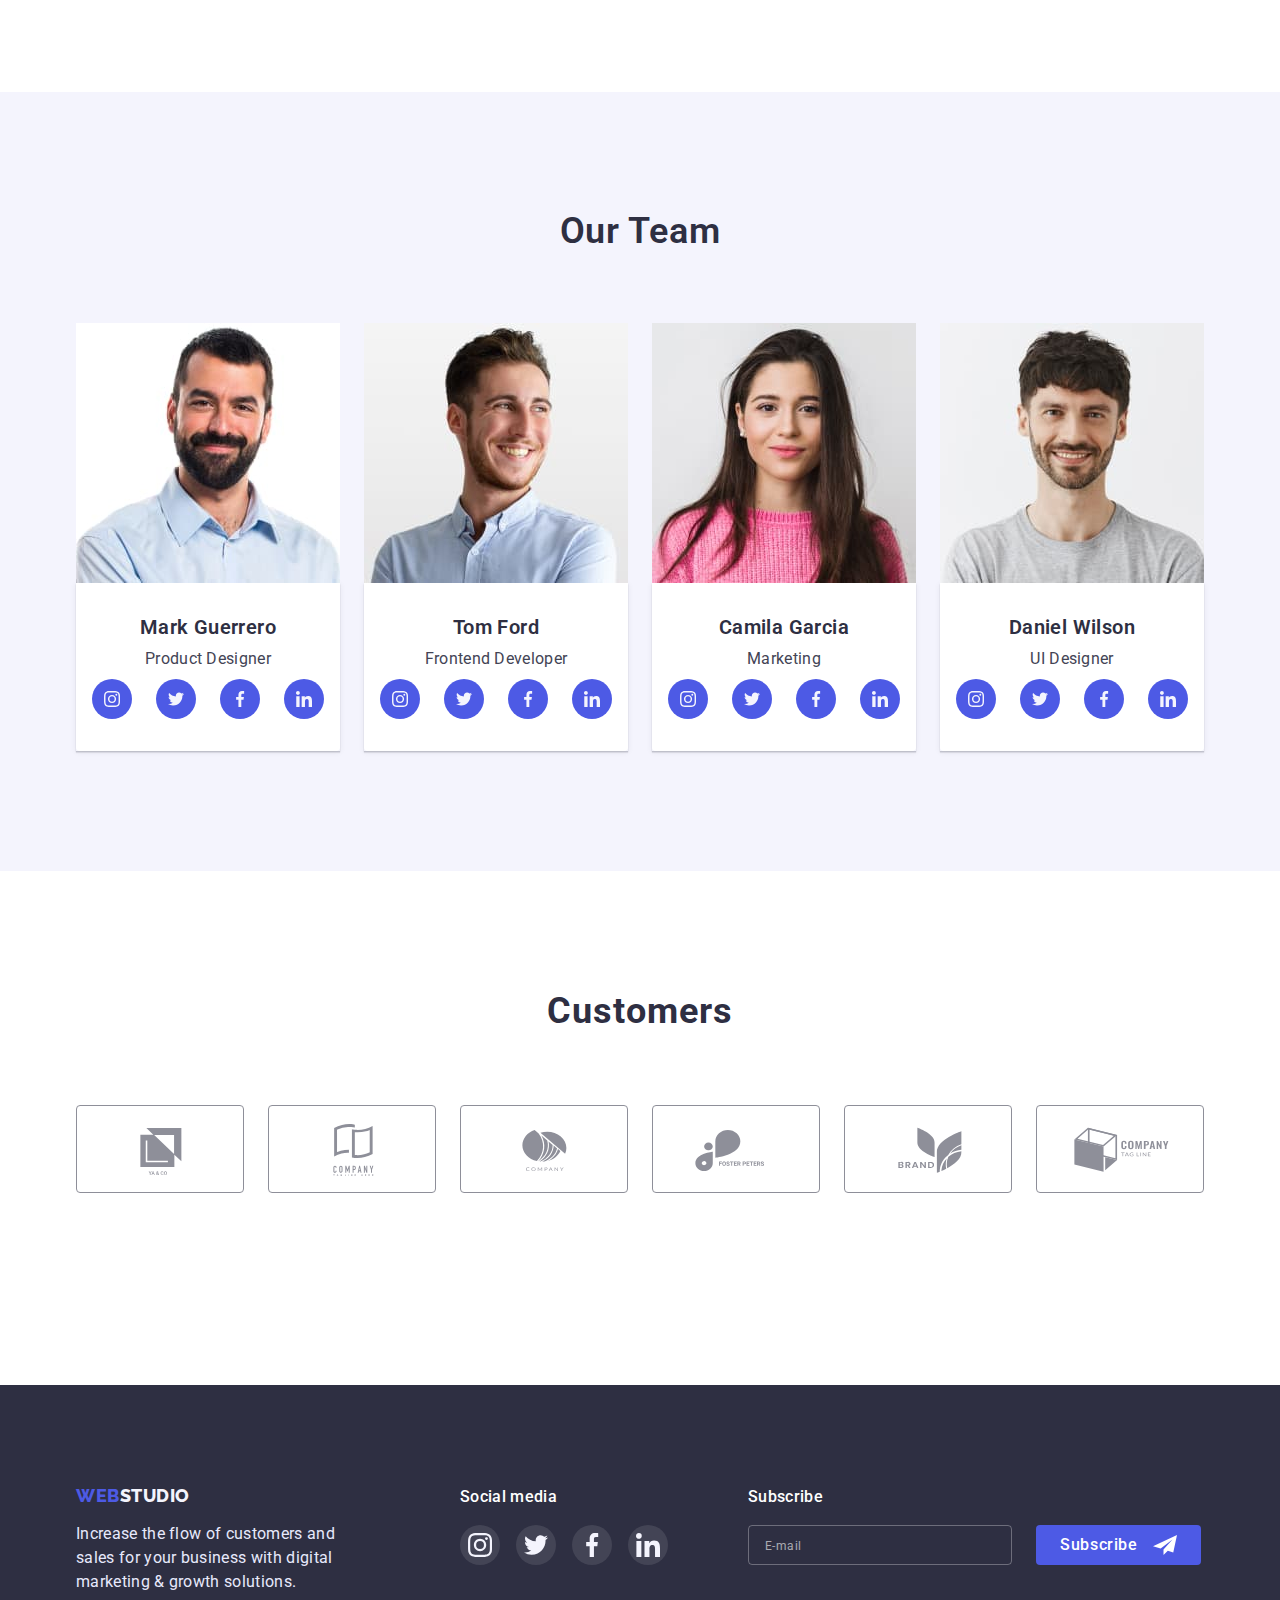
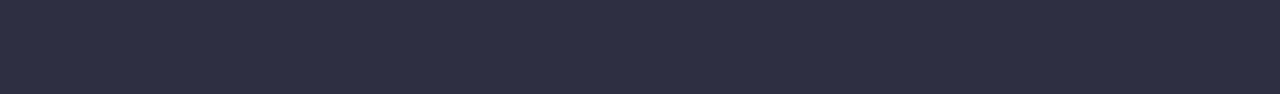
==== commit bbaf2bf0: "did section Customers" ====
--- a/index.html
+++ b/index.html
@@ -22,14 +22,14 @@
       <div class="container header">
         <div class="logo-position">
           <a href="" class="logo"><span class="logo-span">Web</span>Studio</a>
-          <button class="icon-menu buttons" data-menu-open>
+          <button class="icon-menu buttons" js-open-menu>
             <svg width="32" height="22">
               <use href="./images/icons.svg#mobile-menu"></use>
             </svg>
           </button>
         </div>
-        <div class="burger-menu is-hidden" data-menu>
-          <button class="icon-close buttons" data-menu-close>
+        <div class="burger-menu is-hidden" js-menu-container>
+          <button class="icon-close buttons" js-close-menu>
             <svg width="22" height="22">
               <use href="./images/icons.svg#close"></use>
             </svg>
--- a/css/styles.css
+++ b/css/styles.css
@@ -28,28 +28,22 @@
 }
 
 .container {
-  max-width: 1158px;
+  max-width: 428px;
   margin-left: auto;
   margin-right: auto;
   padding-left: 15px;
   padding-right: 15px;
 }
 
-@media screen and (min-width: 480px) {
-  .container {
-    width: 428px;
-  }
-}
-
 @media screen and (min-width: 768px) {
   .container {
-    width: 768px;
+    max-width: 768px;
   }
 }
 
 @media screen and (min-width: 1200px) {
   .container {
-    width: 1158px;
+    max-width: 1158px;
   }
 }
 
@@ -98,6 +92,7 @@
     0px 1px 1px rgba(46, 47, 66, 0.16), 0px 1px 6px rgba(46, 47, 66, 0.08);
 }
 .header {
+  position: relative;
   display: flex;
   align-items: center;
   justify-content: space-between;
@@ -746,6 +741,7 @@
   display: flex;
   align-items: center;
   justify-content: center;
+  width: 100%;
 
   height: 88px;
   border: 1px solid #8e8f99;
@@ -774,20 +770,21 @@
 }
 
 @media screen and (max-width: 767px) {
-  .clients-list-item:not(:nth-child(2n)) {
+  .clients-list-item:nth-child(2n + 1) {
     margin-right: 16px;
   }
   .clients-list-item:not(:nth-last-child(-n + 2)) {
     margin-bottom: 72px;
   }
   .clients-list-item {
-    flex-basis: calc((100%-16px) / 2);
+    display: flex;
+    flex-basis: 190px;
   }
 }
 
 @media screen and (min-width: 768px) {
   .clients-list-item {
-    flex-basis: calc((100%-48px) / 3);
+    flex-basis: 168px;
   }
   .clients-list-item:not(:nth-last-child(-n + 3)) {
     margin-bottom: 72px;
@@ -799,7 +796,6 @@
 
 @media screen and (min-width: 1200px) {
   .clients-list-item {
-    flex-basis: calc((100%-120px) / 6);
     margin-bottom: 0;
   }
   .clients-list-item:not(:last-child) {
@@ -906,7 +902,6 @@
   padding-left: 16px;
   padding-top: 8px;
   padding-bottom: 8px;
-
   border: 1px solid rgba(255, 255, 255, 0.3);
   border-radius: 4px;
 
@@ -954,9 +949,6 @@
   fill: var(--primary-white-color);
 }
 
-@media screen and (max-width: 767px) {
-}
-
 @media screen and (min-width: 768px) {
   .footer {
     padding-left: 108px;
@@ -1022,8 +1014,6 @@
 .gallery {
   padding-top: 48px;
   padding-bottom: 48px;
-
-  /* padding-top: 96px; */
 }
 
 .gallery-grouping {
@@ -1103,6 +1093,16 @@
 }
 
 @media screen and (min-width: 768px) {
+  .gallery {
+    padding-top: 64px;
+    padding-bottom: 96px;
+  }
+  .button-list {
+    justify-content: center;
+  }
+  .button-list .buttons {
+    padding: 12px 24px;
+  }
   .projects-item {
     width: calc((100%-24px) / 2);
   }
@@ -1115,6 +1115,10 @@
 }
 
 @media screen and (min-width: 1200px) {
+  .gallery {
+    padding-top: 96px;
+    padding-bottom: 120px;
+  }
   .projects-item {
     width: calc((100%-72px) / 3);
   }
@@ -1278,11 +1282,13 @@
 
 .form-paragraph {
   margin-bottom: 16px;
+
   font-weight: 500;
   font-size: 16px;
   line-height: 1.5;
   text-align: center;
   letter-spacing: 0.02em;
+
   color: var(--secondary-color);
 }
 
@@ -1297,10 +1303,12 @@
 .modal-label-text {
   display: block;
   margin-bottom: 4px;
+
   font-weight: 400;
   font-size: 12px;
   line-height: 1.3;
   letter-spacing: 0.04em;
+
   color: #8e8f99;
 }
 
@@ -1384,10 +1392,12 @@
   display: flex;
   align-items: center;
   margin-bottom: 24px;
+
   font-weight: 400;
   font-size: 12px;
   line-height: 1.3;
   letter-spacing: 0.04em;
+
   color: #757575;
 }
 
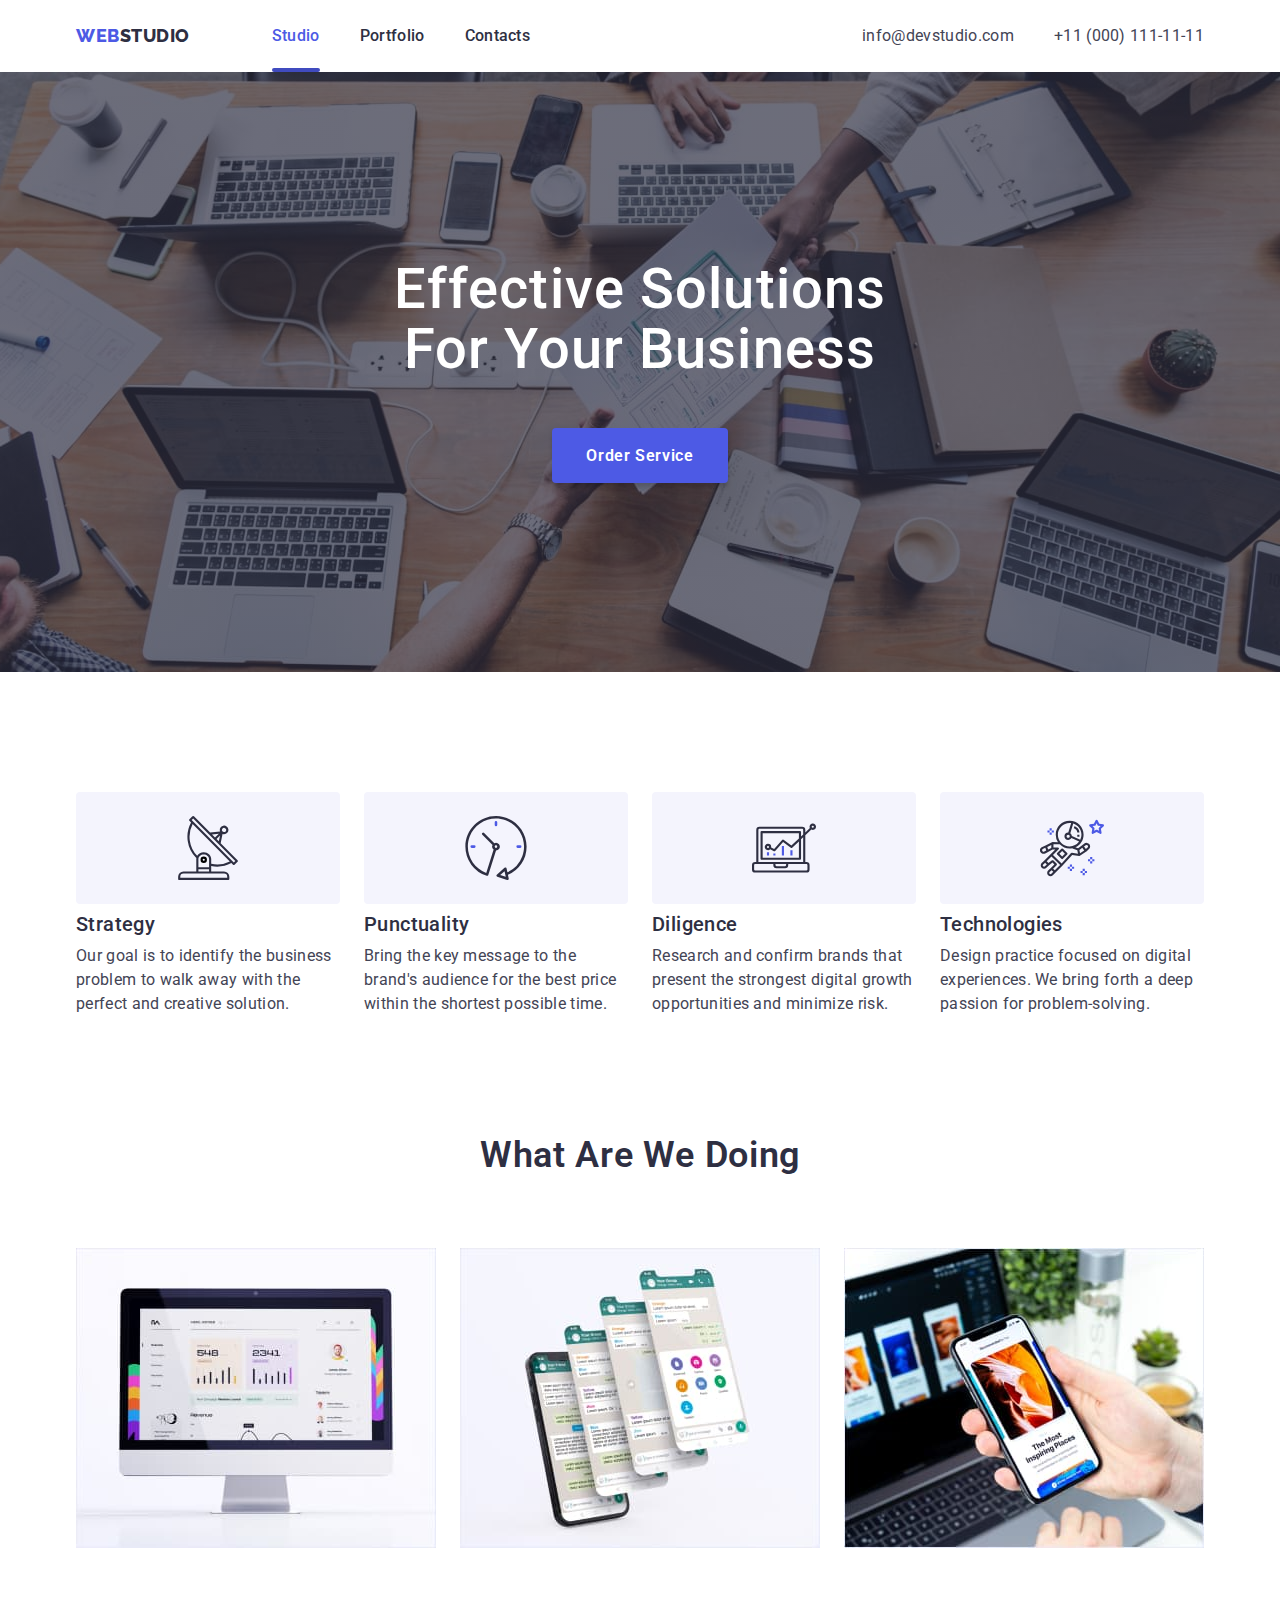
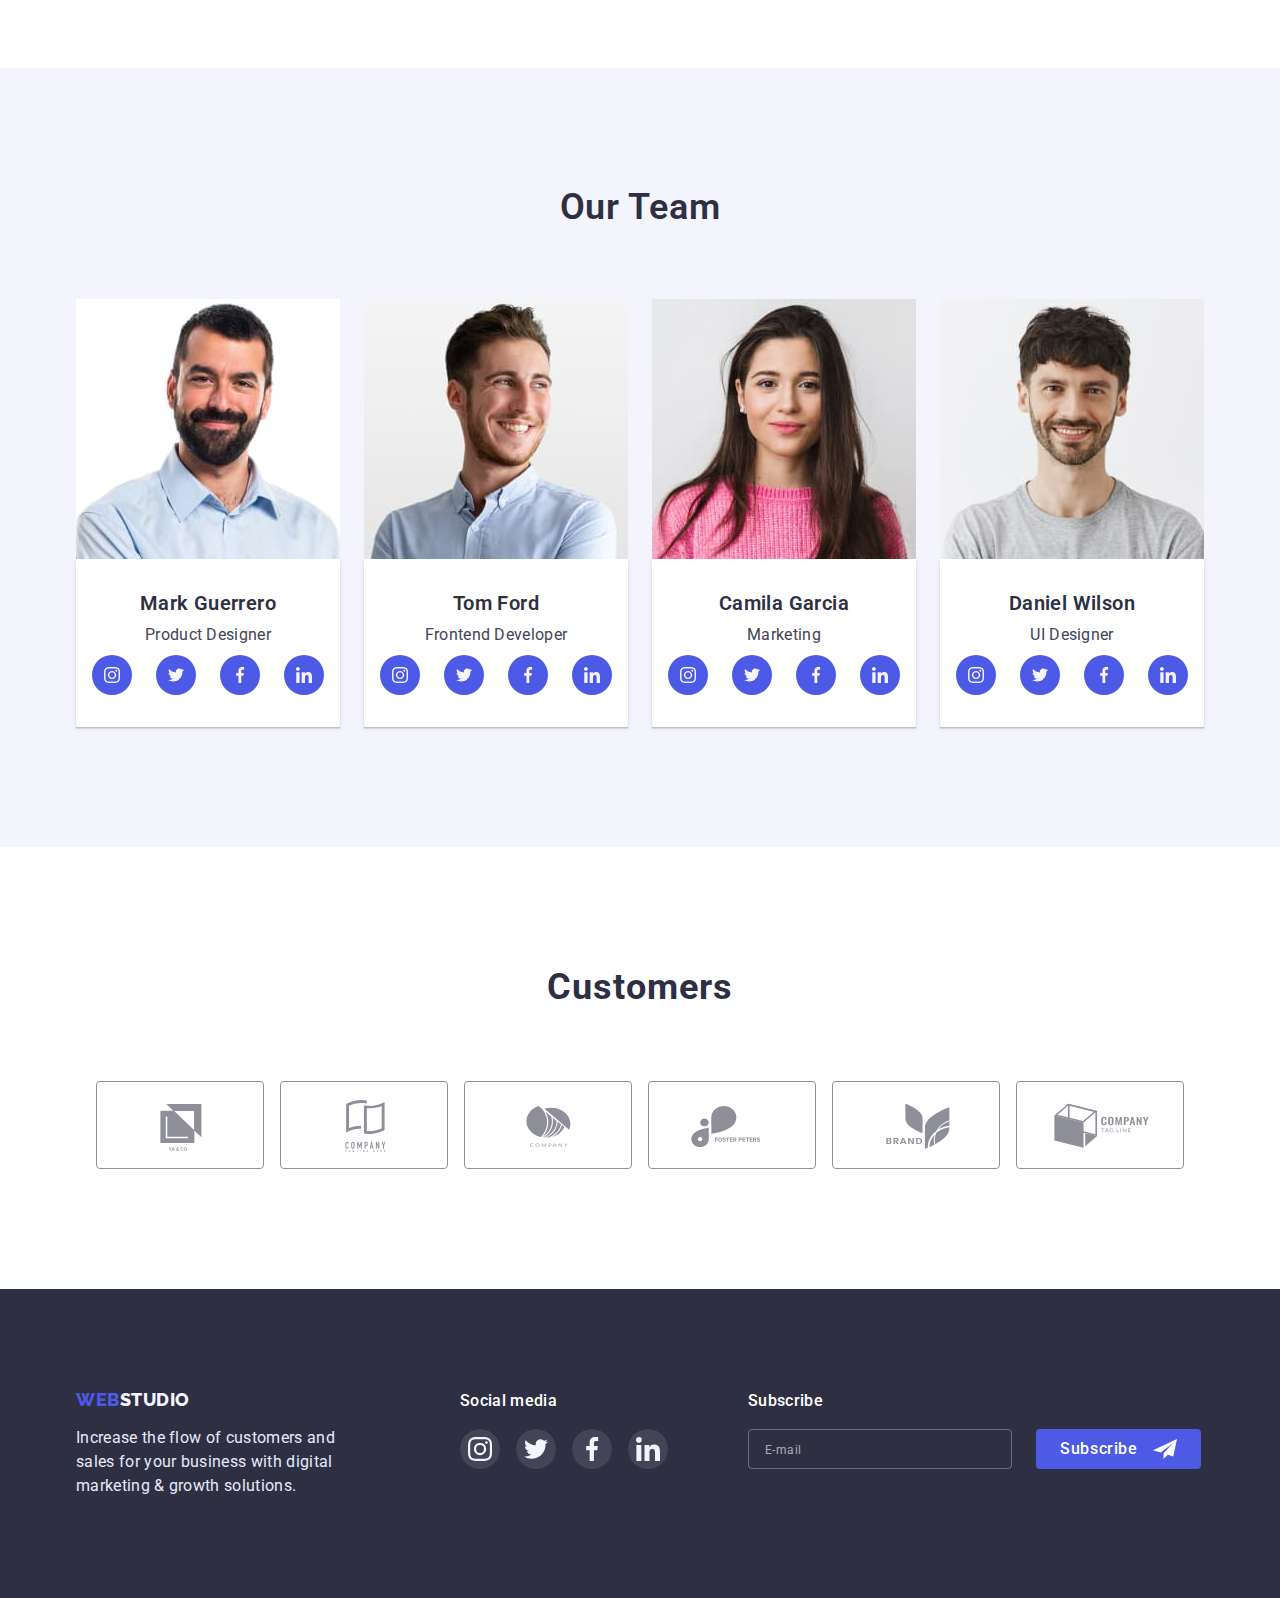
==== commit 75d6ee6a: "fixed calc" ====
--- a/index.html
+++ b/index.html
@@ -372,7 +372,7 @@
           </ul>
         </div>
       </section>
-      <section class="clients section">
+      <section class="clients section"> 
         <div class="container">
           <h2 class="clients-heading">Customers</h2>
           <ul class="clients-list list">
--- a/css/styles.css
+++ b/css/styles.css
@@ -328,7 +328,7 @@
 
 /*index.html*/
 .hero {
-  max-width: 1440px;
+  max-width: 428px;
   margin-right: auto;
   margin-left: auto;
 
@@ -392,6 +392,7 @@
 
 @media screen and (min-width: 768px) {
   .hero {
+    max-width: 768px;
     padding-top: 108px;
     padding-bottom: 108px;
     background-image: linear-gradient(
@@ -423,6 +424,7 @@
 
 @media screen and (min-width: 1200px) {
   .hero {
+    max-width: 1440px;
     height: 600px;
     padding-top: 188px;
     padding-bottom: 188px;
@@ -521,20 +523,12 @@
   .features-list {
     display: flex;
     flex-wrap: wrap;
-    margin-right: -12px;
-    margin-left: -12px;
+    gap: 72px 24px;
   }
   .features-item {
     display: flex;
     flex-direction: column;
-    flex-basis: calc((100%-4 * 12px) / 2);
-  }
-  .features-item {
-    margin-right: 12px;
-    margin-left: 12px;
-  }
-  .features-item:not(:nth-last-child(-n + 2)) {
-    margin-bottom: 72px;
+    flex-basis: calc((100% - 24px) / 2);
   }
   .features-list h3 {
     text-align: left;
@@ -546,15 +540,8 @@
     padding-top: 120px;
     padding-bottom: 120px;
   }
-  .features-list {
-    display: flex;
-    flex-wrap: nowrap;
-  }
-  .features-item:nth-child(-n + 2) {
-    margin-bottom: 0;
-  }
-  .features-item:not(:last-child) {
-    margin-right: 24px;
+  .features-item {
+    flex-basis: calc((100% - 3 * 24px) / 4);
   }
   .features-icon {
     display: flex;
@@ -710,24 +697,16 @@
     display: flex;
     flex-wrap: wrap;
     justify-content: center;
+    gap: 64px 24px;
   }
   .team-item {
-    max-width: 264px;
-  }
-  .team-item:not(:nth-child(2n)) {
-    margin-right: 24px;
-  }
-  .team-item:nth-child(-n + 2) {
-    margin-bottom: 64px;
+    flex-basis: calc((100% - 24px) / 2);
   }
 }
 
 @media screen and (min-width: 1200px) {
-  .team-item:not(:last-child) {
-    margin-right: 24px;
-  }
-  .team-item:nth-child(-n + 2) {
-    margin-bottom: 0;
+  .team-item {
+    flex-basis: calc((100% - 3 * 24px) / 4);
   }
 }
 
@@ -735,6 +714,7 @@
   display: flex;
   flex-wrap: wrap;
   justify-content: center;
+  gap: 72px 16px;
 }
 
 .clients-list-link {
@@ -770,36 +750,20 @@
 }
 
 @media screen and (max-width: 767px) {
-  .clients-list-item:nth-child(2n + 1) {
-    margin-right: 16px;
-  }
-  .clients-list-item:not(:nth-last-child(-n + 2)) {
-    margin-bottom: 72px;
-  }
   .clients-list-item {
-    display: flex;
-    flex-basis: 190px;
+    flex-basis: calc((100% - 16px) / 2);
   }
 }
 
 @media screen and (min-width: 768px) {
   .clients-list-item {
-    flex-basis: 168px;
-  }
-  .clients-list-item:not(:nth-last-child(-n + 3)) {
-    margin-bottom: 72px;
-  }
-  .clients-list-item:not(:nth-child(3n)) {
-    margin-right: 24px;
+    flex-basis: calc((100% - 2 * 24px) / 3);
   }
 }
 
 @media screen and (min-width: 1200px) {
   .clients-list-item {
-    margin-bottom: 0;
-  }
-  .clients-list-item:not(:last-child) {
-    margin-right: 24px;
+    flex-basis: calc((100% - 5 * 24px) / 6);
   }
 }
 
@@ -897,13 +861,16 @@
 }
 
 .email-button {
-  width: 396px;
+  max-width: 396px;
   height: 40px;
   padding-left: 16px;
   padding-top: 8px;
   padding-bottom: 8px;
   border: 1px solid rgba(255, 255, 255, 0.3);
   border-radius: 4px;
+  outline: none;
+
+  color: var(--primary-white-color);
 
   background-color: rgba(33, 150, 243, 0);
 }
@@ -1072,12 +1039,6 @@
   box-shadow: 0px 4px 4px rgba(0, 0, 0, 0.15);
 }
 
-.projects-list {
-  display: flex;
-  flex-wrap: wrap;
-  justify-content: center;
-}
-
 .projects-item {
   border-bottom: 0.5px solid #f4f4fd;
   box-shadow: 0px 1px 6px rgba(46, 47, 66, 0.08);
@@ -1103,14 +1064,14 @@
   .button-list .buttons {
     padding: 12px 24px;
   }
+  .projects-list {
+    display: flex;
+    flex-wrap: wrap;
+    justify-content: space-between;
+    gap: 72px 24px;
+  }
   .projects-item {
-    width: calc((100%-24px) / 2);
-  }
-  .projects-item:not(:nth-child(2n)) {
-    margin-right: 24px;
-  }
-  .projects-item:not(:nth-last-child(-n + 1)) {
-    margin-bottom: 72px;
+    flex-basis: calc((100% - 24px) / 2);
   }
 }
 
@@ -1119,14 +1080,11 @@
     padding-top: 96px;
     padding-bottom: 120px;
   }
+  .projects-list {
+    gap: 48px 24px;
+  }
   .projects-item {
-    width: calc((100%-72px) / 3);
-  }
-  .projects-item:not(:nth-child(3n)) {
-    margin-right: 24px;
-  }
-  .projects-item:not(:nth-last-child(-n + 3)) {
-    margin-bottom: 48px;
+    flex-basis: calc((100% - 2 * 24px) / 3);
   }
 }
 
@@ -1231,7 +1189,7 @@
   left: 50%;
   transform: translate(-50%, -50%) scale(1);
 
-  width: 408px;
+  width: 392px;
   padding: 72px 24px 24px;
   border-radius: 4px;
 
@@ -1313,7 +1271,7 @@
 }
 
 .modal-input {
-  width: 360px;
+  width: 100%;
   height: 40px;
   padding-left: 38px;
   border: 1px solid rgba(33, 33, 33, 0.2);
@@ -1363,7 +1321,7 @@
 }
 
 .comment {
-  width: 360px;
+  width: 100%;
   height: 120px;
   padding: 8px 16px;
   border: 1px solid rgba(33, 33, 33, 0.2);
@@ -1466,3 +1424,10 @@
 .modal-submit:focus {
   background-color: var(--secondary-accent-color);
 }
+
+
+@media screen and (min-width: 768px) {
+  .modal {
+    width: 408px;
+  }
+}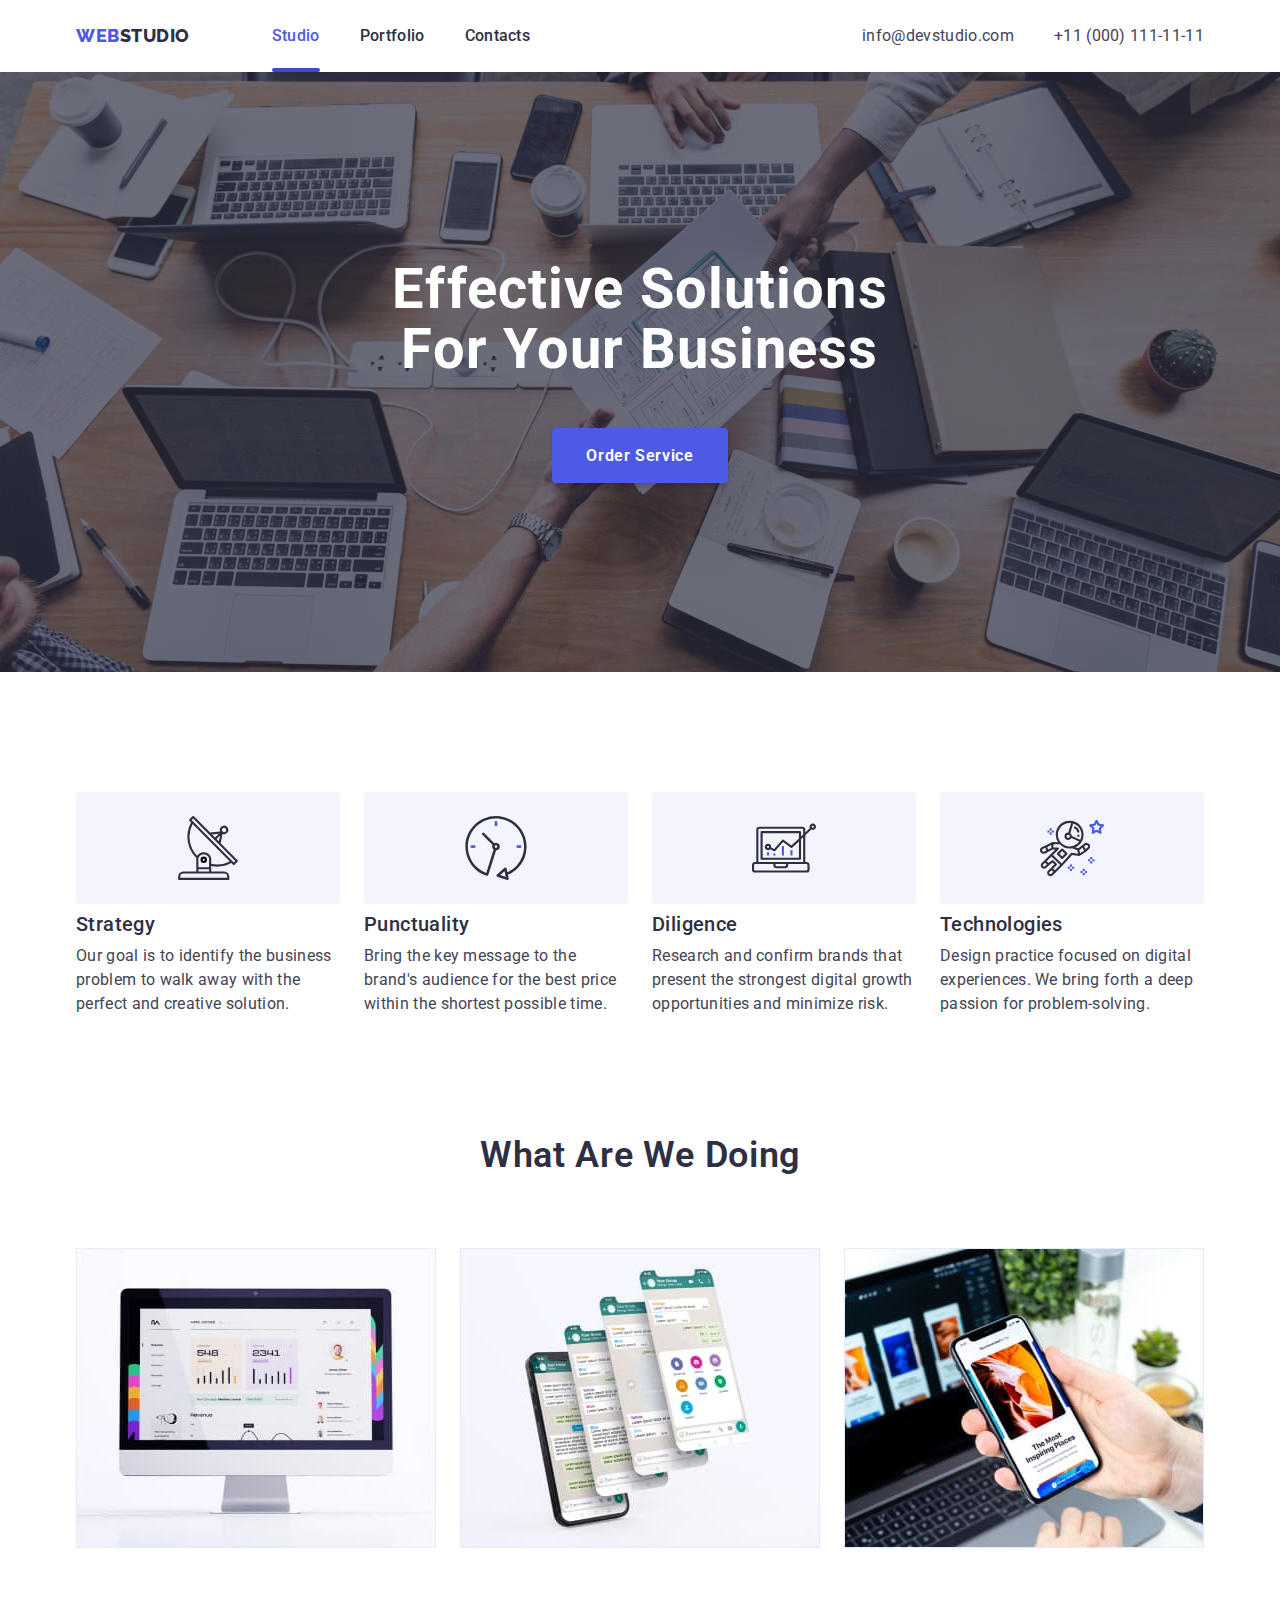
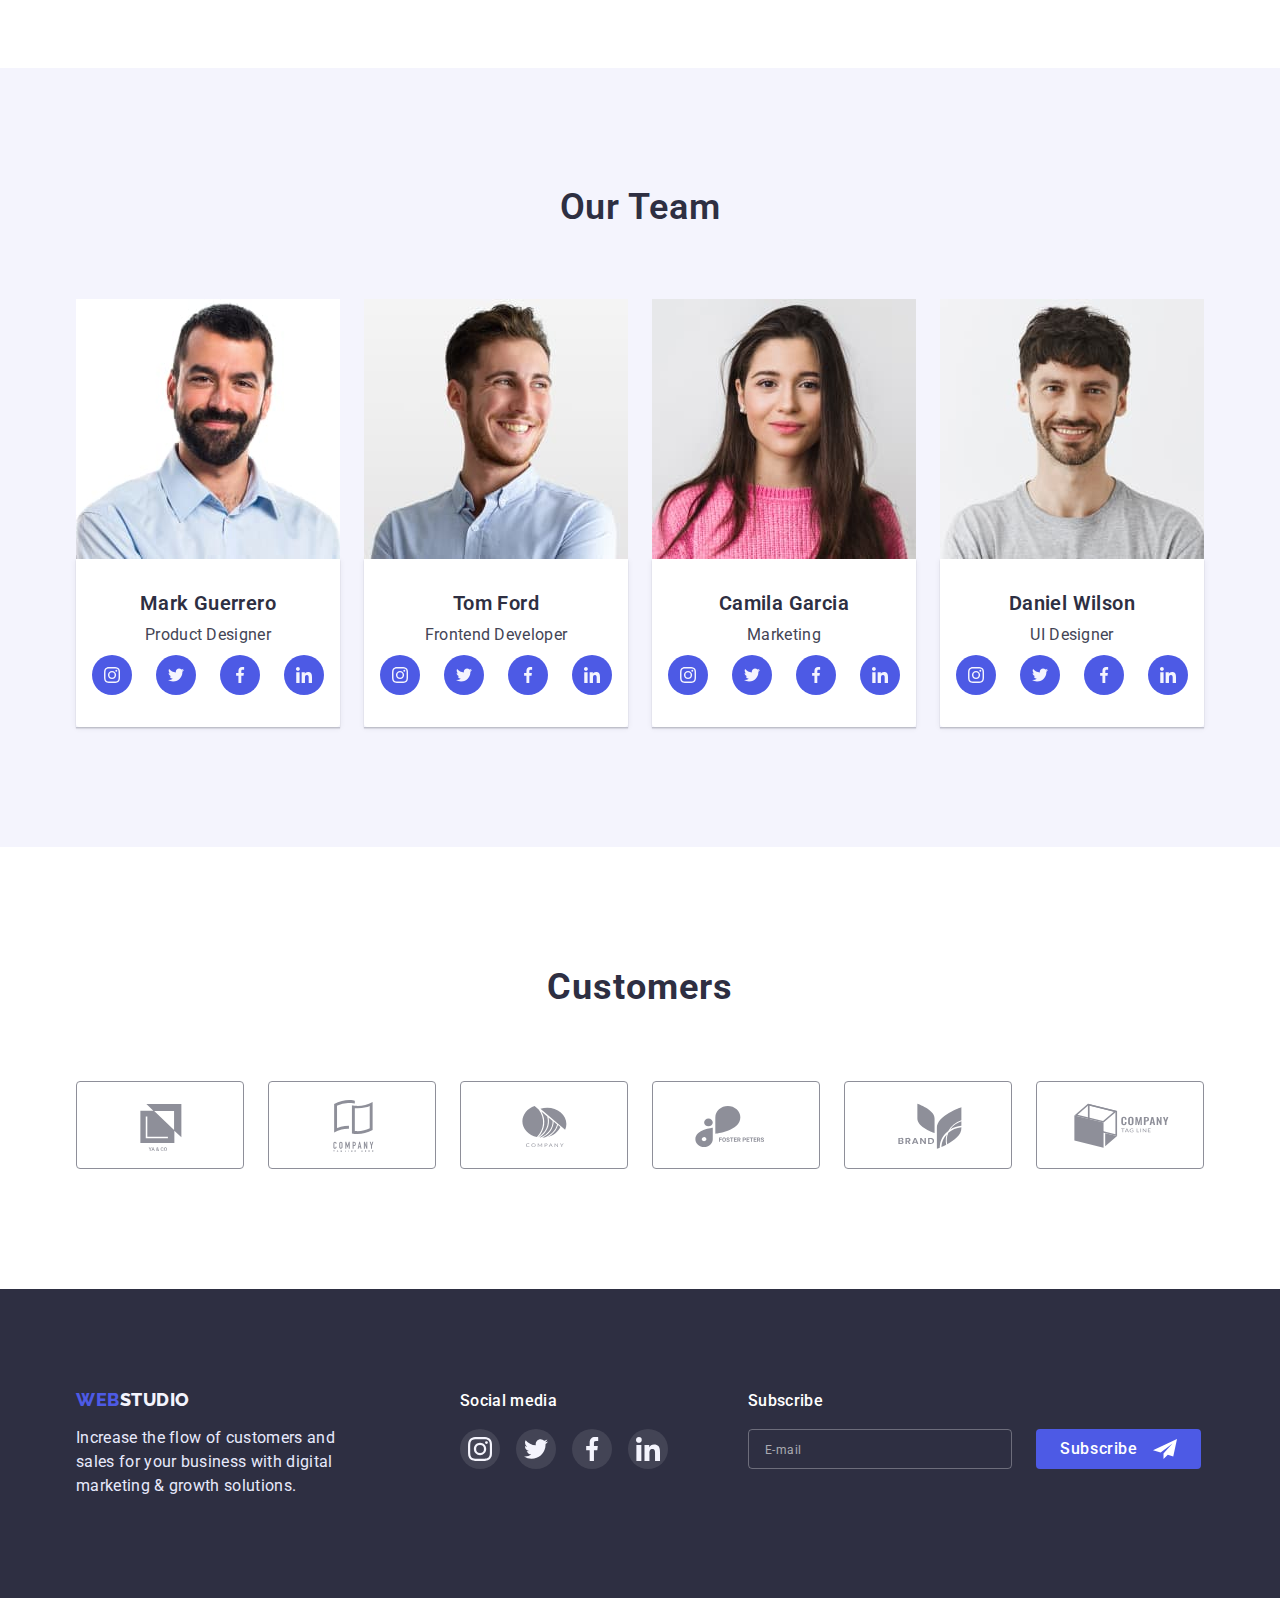
==== commit e3b3151b: "fixed icon" ====
--- a/index.html
+++ b/index.html
@@ -29,64 +29,68 @@
           </button>
         </div>
         <div class="burger-menu is-hidden" js-menu-container>
-          <button class="icon-close buttons" js-close-menu>
-            <svg width="22" height="22">
-              <use href="./images/icons.svg#close"></use>
-            </svg>
-          </button>
-          <nav class="site-nav">
-            <ul class="site-nav-list list">
-              <li class="site-nav-item">
-                <a href="./index.html" class="link current">Studio</a>
-              </li>
-              <li class="site-nav-item">
-                <a href="./portfolio.html" class="link">Portfolio</a>
-              </li>
-              <li class="site-nav-item">
-                <a href="" class="link">Contacts</a>
+          <div class="burger-position">
+            <button class="icon-close buttons" js-close-menu>
+              <svg width="22" height="22">
+                <use href="./images/icons.svg#close"></use>
+              </svg>
+            </button>
+            <nav class="site-nav">
+              <ul class="site-nav-list list">
+                <li class="site-nav-item">
+                  <a href="./index.html" class="link current">Studio</a>
+                </li>
+                <li class="site-nav-item">
+                  <a href="./portfolio.html" class="link">Portfolio</a>
+                </li>
+                <li class="site-nav-item">
+                  <a href="" class="link">Contacts</a>
+                </li>
+              </ul>
+            </nav>
+          </div>
+          <div>
+            <ul class="contacts-list list">
+              <li class="contacts-item">
+                <a href="mailto:info@devstudio.com" class="link"
+                  >info@devstudio.com</a
+                >
+              </li>
+              <li class="contacts-item phone-number">
+                <a href="tel:+110001111111" class="link">+11 (000) 111-11-11</a>
               </li>
             </ul>
-          </nav>
-          <ul class="contacts-list list">
-            <li class="contacts-item">
-              <a href="mailto:info@devstudio.com" class="link"
-                >info@devstudio.com</a
-              >
-            </li>
-            <li class="contacts-item phone-number">
-              <a href="tel:+110001111111" class="link">+11 (000) 111-11-11</a>
-            </li>
-          </ul>
-          <ul class="menu-list-icon list">
-            <li class="menu-icon-item">
-              <a href="" class="link-icon">
-                <svg class="icon-item" width="24" height="24">
-                  <use href="./images/icons.svg#icon-instagram-2"></use>
-                </svg>
-              </a>
-            </li>
-            <li class="menu-icon-item">
-              <a href="" class="link-icon">
-                <svg class="icon-item" width="24" height="24">
-                  <use href="./images/icons.svg#icon-twitter-1"></use>
-                </svg>
-              </a>
-            </li>
-            <li class="menu-icon-item">
-              <a href="" class="link-icon">
-                <svg class="icon-item" width="24" height="24">
-                  <use href="./images/icons.svg#icon-facebook-1"></use>
-                </svg>
-              </a>
-            </li>
-            <li class="menu-icon-item">
-              <a href="" class="link-icon">
-                <svg class="icon-item" width="24" height="24">
-                  <use href="./images/icons.svg#icon-linkedin-1"></use>
-                </svg>
-              </a>
-            </li>
-          </ul>
+            <ul class="menu-list-icon list">
+              <li class="menu-icon-item">
+                <a href="" class="link-icon">
+                  <svg class="icon-item" width="24" height="24">
+                    <use href="./images/icons.svg#icon-instagram-2"></use>
+                  </svg>
+                </a>
+              </li>
+              <li class="menu-icon-item">
+                <a href="" class="link-icon">
+                  <svg class="icon-item" width="24" height="24">
+                    <use href="./images/icons.svg#icon-twitter-1"></use>
+                  </svg>
+                </a>
+              </li>
+              <li class="menu-icon-item">
+                <a href="" class="link-icon">
+                  <svg class="icon-item" width="24" height="24">
+                    <use href="./images/icons.svg#icon-facebook-1"></use>
+                  </svg>
+                </a>
+              </li>
+              <li class="menu-icon-item">
+                <a href="" class="link-icon">
+                  <svg class="icon-item" width="24" height="24">
+                    <use href="./images/icons.svg#icon-linkedin-1"></use>
+                  </svg>
+                </a>
+              </li>
+            </ul>
+          </div>
         </div>
       </div>
     </header>
@@ -253,7 +257,7 @@
                   <li class="list-icon-item">
                     <a href="" class="link-icon">
                       <svg class="icon-item" width="16" height="16">
-                        <use href="../images/icons.svg#icon-instagram-2"></use>
+                        <use href="./images/icons.svg#icon-instagram-2"></use>
                       </svg>
                     </a>
                   </li>
@@ -372,7 +376,7 @@
           </ul>
         </div>
       </section>
-      <section class="clients section"> 
+      <section class="clients section">
         <div class="container">
           <h2 class="clients-heading">Customers</h2>
           <ul class="clients-list list">
--- a/css/styles.css
+++ b/css/styles.css
@@ -35,6 +35,11 @@
   padding-right: 15px;
 }
 
+.section {
+  padding-top: 96px;
+  padding-bottom: 96px;
+}
+
 @media screen and (min-width: 768px) {
   .container {
     max-width: 768px;
@@ -45,6 +50,10 @@
   .container {
     max-width: 1158px;
   }
+}
+
+.no-scroll {
+  overflow: hidden;
 }
 
 .visually-hidden {
@@ -174,12 +183,11 @@
 
 .menu-list-icon {
   display: flex;
-  justify-content: center;
+  justify-content: space-between;
   align-items: center;
-}
-
-.menu-icon-item:not(:last-child) {
-  margin-right: 56px;
+  max-width: 328px;
+  margin-left: auto;
+  margin-right: auto;
 }
 
 @media screen and (max-width: 767px) {
@@ -189,10 +197,14 @@
     padding-bottom: 24px;
   }
   .burger-menu {
-    position: absolute;
+    position: fixed;
     top: 0;
     left: 0;
-    width: 100%;
+    display: flex;
+    flex-direction: column;
+    justify-content: space-between;
+    width: 100vw;
+    height: 100vh;
     padding: 40px;
     z-index: 3;
 
@@ -217,13 +229,13 @@
     text-transform: capitalize;
     color: var(--secondary-color);
   }
+  .contacts-list {
+    display: flex;
+    flex-direction: column-reverse;
+  }
   .site-nav-item:not(:last-child),
   .contacts-item:not(:last-child) {
     margin-bottom: 40px;
-  }
-
-  .site-nav-item:last-child {
-    margin-bottom: 284px;
   }
   .contacts-item:last-child {
     margin-bottom: 48px;
@@ -267,6 +279,8 @@
     font-size: 36px;
     line-height: 1.1;
     text-transform: capitalize;
+
+    color: var(--accent-color);
   }
 }
 
@@ -277,16 +291,15 @@
   .burger-menu {
     position: static;
     display: flex;
-    justify-content: space-between;
     align-items: center;
+  }
+  .burger-position {
+    margin-right: 120px;
   }
   .icon-menu,
   .icon-close,
   .menu-list-icon {
     display: none;
-  }
-  .site-nav {
-    margin-right: 120px;
   }
   .site-nav-item:not(:last-child) {
     margin-right: 40px;
@@ -309,7 +322,7 @@
   .logo-position {
     margin-right: 0;
   }
-  .site-nav {
+  .burger-position {
     margin-right: 332px;
   }
   .contacts-list {
@@ -338,7 +351,7 @@
       rgba(46, 47, 66, 0.7)
     ),
     url(../images/bg-phone.jpg);
-  background-size: 428px 432px;
+  background-size: cover;
   background-repeat: no-repeat;
   background-position: center;
   background-color: var(--primary-white-color);
@@ -347,11 +360,11 @@
 }
 
 .heading-hero {
-  width: 494px;
+  width: 496px;
   margin-left: auto;
   margin-right: auto;
 
-  font-weight: 500;
+  font-weight: 700;
   font-size: 56px;
   line-height: 1.07;
   text-align: center;
@@ -361,13 +374,39 @@
   color: var(--primary-white-color);
 }
 
+.hero .buttons {
+  margin-left: auto;
+  margin-right: auto;
+  padding: 16px 32px;
+  border-color: transparent;
+  border-radius: 4px;
+
+  font-weight: 600;
+  font-size: 16px;
+  line-height: 1.2;
+  letter-spacing: 0.04em;
+
+  color: var(--primary-white-color);
+  background-color: var(--accent-color);
+  box-shadow: 0px 4px 4px rgba(0, 0, 0, 0.15);
+
+  transition: background-color 250ms cubic-bezier(0.4, 0, 0.2, 1),
+    box-shadow 250ms cubic-bezier(0.4, 0, 0.2, 1);
+}
+
+.hero .buttons:hover,
+.hero .buttons:focus {
+  background-color: var(--secondary-accent-color);
+  box-shadow: 0px 4px 4px rgba(0, 0, 0, 0.15);
+}
+
 @media screen and (max-width: 767px) {
   .hero {
     padding-top: 112px;
     padding-bottom: 112px;
   }
   .heading-hero {
-    width: 318px;
+    width: 319px;
     font-size: 36px;
     line-height: 1.1;
   }
@@ -401,7 +440,6 @@
         rgba(46, 47, 66, 0.7)
       ),
       url("../images/bg-tablet.jpg");
-    background-size: 768px 436px;
   }
   .hero .buttons {
     margin-top: 40px;
@@ -435,7 +473,6 @@
         rgba(46, 47, 66, 0.7)
       ),
       url("../images/bg-desktop.jpg");
-    background-size: 1440px 600px;
   }
   .hero .buttons {
     margin-top: 48px;
@@ -456,37 +493,6 @@
   }
 }
 
-.hero .buttons {
-  margin-left: auto;
-  margin-right: auto;
-  padding: 16px 32px;
-  border-color: transparent;
-  border-radius: 4px;
-
-  font-weight: 600;
-  font-size: 16px;
-  line-height: 1.2;
-  letter-spacing: 0.04em;
-
-  color: var(--primary-white-color);
-  background-color: var(--accent-color);
-  box-shadow: 0px 4px 4px rgba(0, 0, 0, 0.15);
-
-  transition: background-color 250ms cubic-bezier(0.4, 0, 0.2, 1),
-    box-shadow 250ms cubic-bezier(0.4, 0, 0.2, 1);
-}
-
-.hero .buttons:hover,
-.hero .buttons:focus {
-  background-color: var(--secondary-accent-color);
-  box-shadow: 0px 4px 4px rgba(0, 0, 0, 0.15);
-}
-
-.section {
-  padding-top: 96px;
-  padding-bottom: 96px;
-}
-
 .features-icon {
   display: none;
 }
@@ -713,7 +719,7 @@
 .clients-list {
   display: flex;
   flex-wrap: wrap;
-  justify-content: center;
+  justify-content: space-between;
   gap: 72px 16px;
 }
 
@@ -726,6 +732,7 @@
   height: 88px;
   border: 1px solid #8e8f99;
   border-radius: 4px;
+  outline: none;
 
   fill: #8e8f99;
 
@@ -758,6 +765,13 @@
 @media screen and (min-width: 768px) {
   .clients-list-item {
     flex-basis: calc((100% - 2 * 24px) / 3);
+  }
+}
+
+@media screen and (min-width: 768px) and (max-width: 1200px) {
+  .clients-list {
+    padding-left: 108px;
+    padding-right: 108px;
   }
 }
 
@@ -1044,50 +1058,6 @@
   box-shadow: 0px 1px 6px rgba(46, 47, 66, 0.08);
 }
 
-@media screen and (max-width: 767px) {
-  .projects-item {
-    width: 100%;
-  }
-  .projects-item:not(:last-child) {
-    margin-bottom: 48px;
-  }
-}
-
-@media screen and (min-width: 768px) {
-  .gallery {
-    padding-top: 64px;
-    padding-bottom: 96px;
-  }
-  .button-list {
-    justify-content: center;
-  }
-  .button-list .buttons {
-    padding: 12px 24px;
-  }
-  .projects-list {
-    display: flex;
-    flex-wrap: wrap;
-    justify-content: space-between;
-    gap: 72px 24px;
-  }
-  .projects-item {
-    flex-basis: calc((100% - 24px) / 2);
-  }
-}
-
-@media screen and (min-width: 1200px) {
-  .gallery {
-    padding-top: 96px;
-    padding-bottom: 120px;
-  }
-  .projects-list {
-    gap: 48px 24px;
-  }
-  .projects-item {
-    flex-basis: calc((100% - 2 * 24px) / 3);
-  }
-}
-
 .projects-link {
   display: block;
 
@@ -1122,44 +1092,72 @@
   width: 100%;
 
   overflow: hidden;
-
-  /* width: 360px; */
-}
-
-.overlay::after {
-  content: "";
+}
+
+.overlay .overlay-paragraph {
   position: absolute;
   top: 0;
   left: 0;
+
   width: 100%;
   height: 100%;
-  z-index: 2;
-
+
+  padding: 40px 32px 0;
+  margin-top: 0;
+
+  color: #f4f4fd;
   background-color: var(--accent-color);
 
   transform: translatey(100%);
   transition: transform 250ms cubic-bezier(0.4, 0, 0.2, 1);
 }
 
-.projects-item:hover .overlay::after {
-  transform: translateY(0);
-}
-
-.overlay .overlay-paragraph {
-  position: absolute;
-  top: 40px;
-  left: 32px;
-  z-index: 3;
-  margin-top: 0;
-
-  color: #f4f4fd;
-
-  transform: translatey(300%);
-  transition: transform 250ms cubic-bezier(0.4, 0, 0.2, 1);
-}
-
 .projects-item:hover .overlay .overlay-paragraph {
   transform: translateY(0);
+}
+
+@media screen and (max-width: 767px) {
+  .projects-item {
+    width: 100%;
+  }
+  .projects-item:not(:last-child) {
+    margin-bottom: 48px;
+  }
+}
+
+@media screen and (min-width: 768px) {
+  .gallery {
+    padding-top: 64px;
+    padding-bottom: 96px;
+  }
+  .button-list {
+    justify-content: center;
+  }
+  .button-list .buttons {
+    padding: 12px 24px;
+  }
+  .projects-list {
+    display: flex;
+    flex-wrap: wrap;
+    justify-content: space-between;
+    gap: 72px 24px;
+  }
+  .projects-item {
+    flex-basis: calc((100% - 24px) / 2);
+  }
+}
+
+@media screen and (min-width: 1200px) {
+  .gallery {
+    padding-top: 96px;
+    padding-bottom: 120px;
+  }
+  .projects-list {
+    gap: 48px 24px;
+  }
+  .projects-item {
+    flex-basis: calc((100% - 2 * 24px) / 3);
+  }
 }
 
 /* modal window */
@@ -1425,9 +1423,8 @@
   background-color: var(--secondary-accent-color);
 }
 
-
 @media screen and (min-width: 768px) {
   .modal {
     width: 408px;
   }
-}+}
